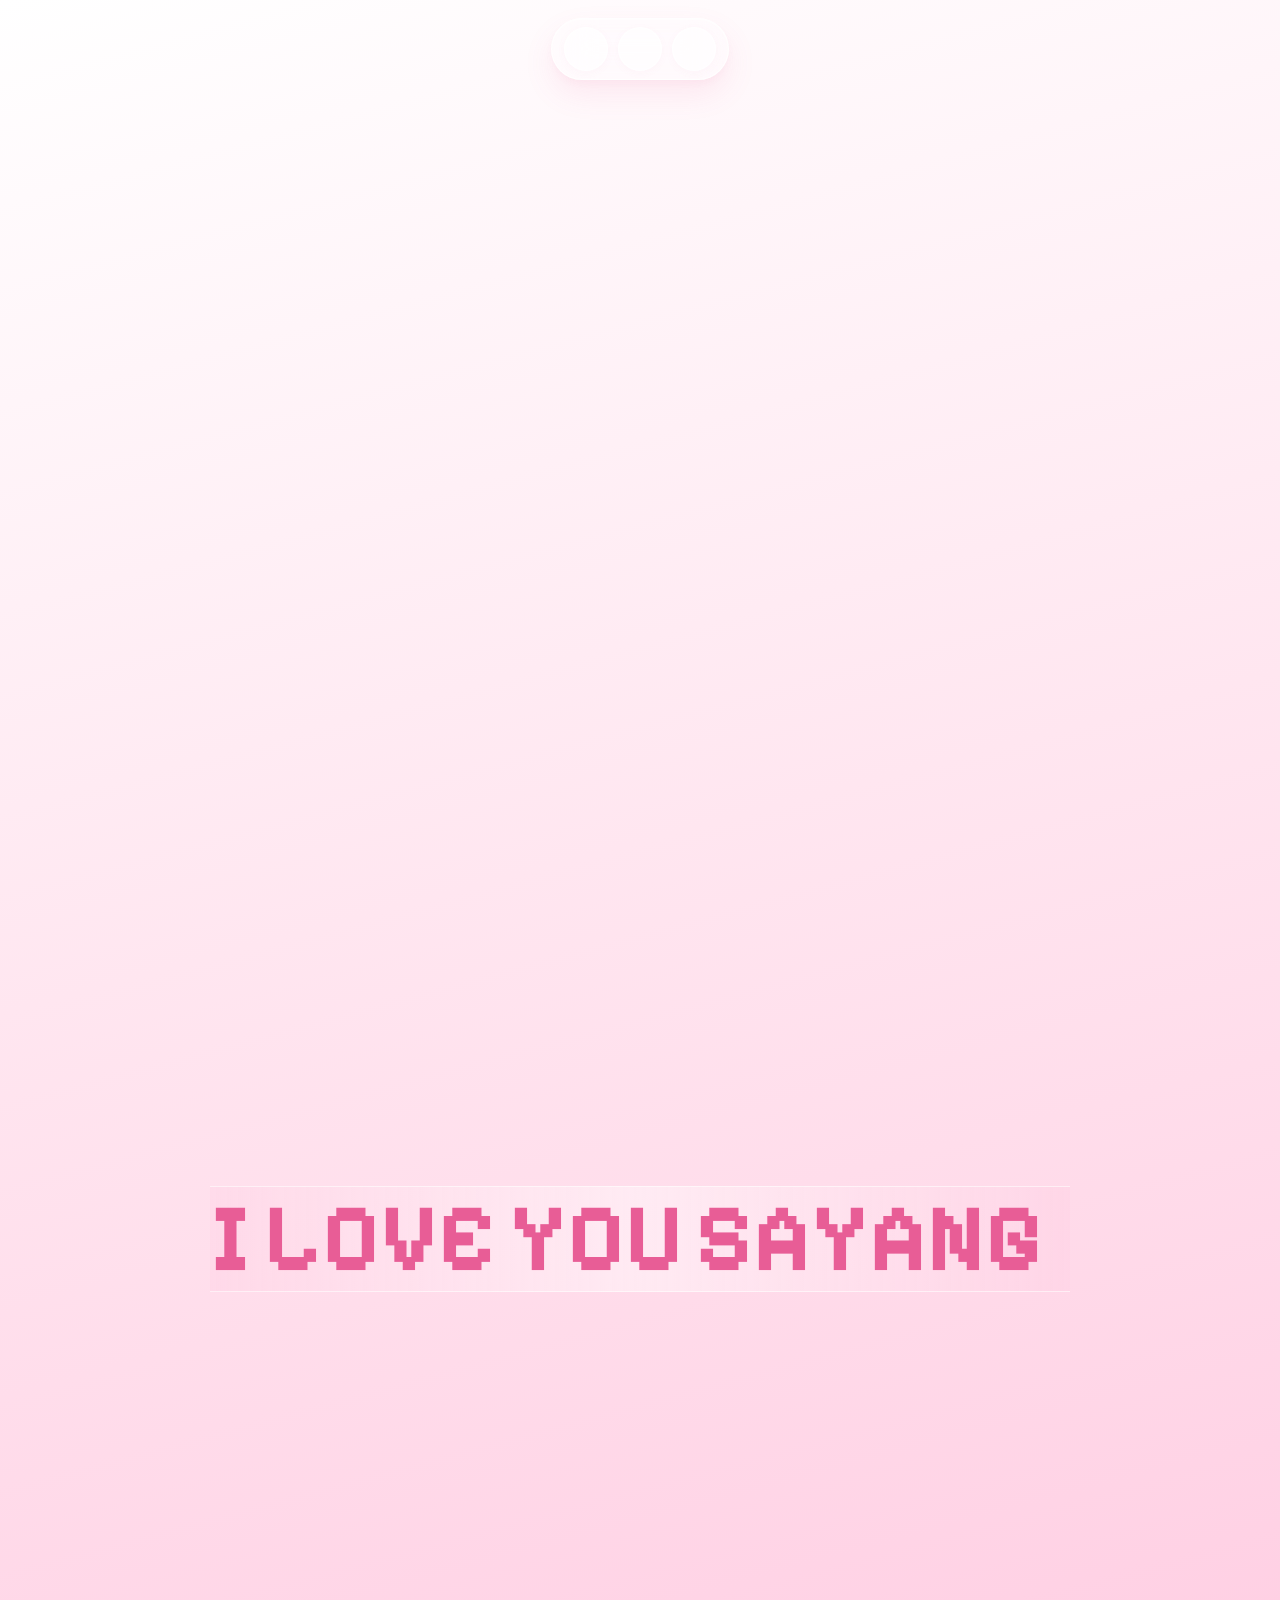
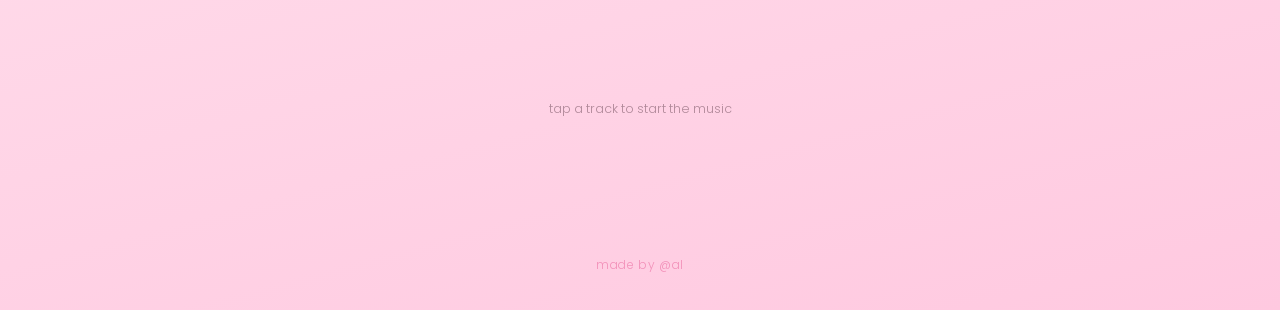
==== halamanakhir.html @ ae76da54 "Add files via upload" ====
<!DOCTYPE html>
<html lang="en">
<head>
<meta charset="UTF-8" />
<meta name="viewport" content="width=device-width, initial-scale=1.0, maximum-scale=1.0" />
<title>Marsya's birthday</title>

<!-- Google Fonts: Playfair Display (display), Poppins (utility/nav), Arial is system font for body -->
<link rel="preconnect" href="https://fonts.googleapis.com">
<link rel="preconnect" href="https://fonts.gstatic.com" crossorigin>
<link href="https://fonts.googleapis.com/css2?family=Playfair+Display:ital,wght@0,500;0,600;0,700;1,500&family=Poppins:wght@300;400;500;600&display=swap" rel="stylesheet">
<link href="https://fonts.googleapis.com/css2?family=Stack+Sans+Headline:wght@200..700&display=swap" rel="stylesheet">
<link href="https://fonts.googleapis.com/css2?family=Pixelify+Sans:wght@400..700&family=Stack+Sans+Headline:wght@200..700&display=swap" rel="stylesheet">

<!-- Lucide Icons -->
<script src="https://unpkg.com/lucide@latest/dist/umd/lucide.js"></script>

<!-- Lenis Smooth Scroll -->
<script src="https://unpkg.com/lenis@1.1.13/dist/lenis.min.js"></script>

<link rel="stylesheet" href="halamanakhir.css" />
</head>
<body>

  <!-- ============================================================
       STICKY GLASSMORPHISM NAVBAR
       ============================================================ -->
  <nav class="navbar" id="navbar">
    <button class="navbar__icon" id="navHome" aria-label="Back to previous page" data-magnetic>
      <i data-lucide="home"></i>
    </button>
    <button class="navbar__icon" id="navGallery" aria-label="Go to gallery" data-magnetic>
      <i data-lucide="image"></i>
    </button>
    <button class="navbar__icon" id="navMusic" aria-label="Go to music" data-magnetic>
      <i data-lucide="music-2"></i>
    </button>
  </nav>

  <main class="page">

    <!-- ============================================================
         HERO SECTION — Couple photo + wishes card
         ============================================================ -->
    <section class="hero" id="hero">

      <div class="hero__photo-wrap reveal">
        <div class="hero__photo-glow"></div>
        <img
          class="hero__photo"
          src="images/alysa.jpeg"
          onerror="this.onerror=null; this.src='images/alsya.jpeg';"
        />
      </div>

      <article class="wish-card reveal" id="wishCard">
        <div class="wish-card__inner">
          <h1 class="wish-card__title">Happy birthday Sayang</h1>
          <p class="wish-card__body">hari ini bukan hanya sekedar hari spesial tapi hari ini lahirnya seseorang yang sangat kucintai, alasan dibalik senyuman aku dan yang paling aku syukuri kehadirannya di dunia ini. hanya sebatas aku tahu kamu lahir di dunia ini, aku sudah sangat bersyukur dan bahagia, sayang. kamu melebihi dari kata "sempurna" yang selalu mengerti keadaan aku baik maupun buruk dan menerima aku apa adanya. terima kasih sudah hadir dikehidupan aku! kamu sudah berhasil menjadi pasangan sekaligus mama terbaik didunia ini bagi aku, seseorang yang selalu merawat aku dengan seluruh kasih sayang dan cinta. aku minta maaf sebesar - besarnya belum bisa menjadi terbaik sebagai pasangan dan membalas semua kebaikan kamu tapi aku berjanji akan selalu berusaha yang terbaik dengan ketulusan hati aku sebagai pasangan kamu dan aku mau bahagiain kamu. aku akan selalu menemani disisi kamu sampai aku bisa melihat kamu tercapai semua impiannya nanti, kita jalani ini semua bersama - sama ya? apapun yang kamu lakukan, aku selalu bangga dan bahagia seperti seorang ayah yang bahgia saat melihat anak perempuannya bisa bertumbuh dengan baik dan berjuang menghadapi kesulitan. aku selalu berdoa dengan Tuhan supaya kamu selalu di berikan kebahagiaan, murah senyum dan semua apa yang kamu inginkan tercapai. i love you infinity and beyond, always and forever sayang.</p>
        </div>
      </article>

    </section>

    <!-- ============================================================
         SCENERY OF MARSYA — Photo gallery
         ============================================================ -->
    <section class="gallery-section" id="gallery">
      <h2 class="section-title reveal">Scenery of Marsya</h2>

      <div class="gallery-grid" id="galleryGrid">
        <!-- 10 photo cards, generated identically; JS handles stagger reveal -->
        <button class="gallery-item reveal" data-index="0" data-full="images/gallery-01.jpeg">
          <img src="images/gallery-01.jpeg" alt="Marsya photo 1" onerror="this.onerror=null; this.src='images/placeholder-solo.svg';" loading="lazy" />
        </button>
        <button class="gallery-item reveal" data-index="1" data-full="images/gallery-02.jpeg">
          <img src="images/gallery-02.jpeg" alt="Marsya photo 2" onerror="this.onerror=null; this.src='images/placeholder-solo.svg';" loading="lazy" />
        </button>
        <button class="gallery-item reveal" data-index="2" data-full="images/gallery-03.jpeg">
          <img src="images/gallery-03.jpeg" alt="Marsya photo 3" onerror="this.onerror=null; this.src='images/placeholder-solo.svg';" loading="lazy" />
        </button>
        <button class="gallery-item reveal" data-index="3" data-full="images/gallery-04.jpeg">
          <img src="images/gallery-04.jpeg" alt="Marsya photo 4" onerror="this.onerror=null; this.src='images/placeholder-solo.svg';" loading="lazy" />
        </button>
        <button class="gallery-item reveal" data-index="4" data-full="images/gallery-05.jpeg">
          <img src="images/gallery-05.jpeg" alt="Marsya photo 5" onerror="this.onerror=null; this.src='images/placeholder-solo.svg';" loading="lazy" />
        </button>
        <button class="gallery-item reveal" data-index="5" data-full="images/gallery-06.jpeg">
          <img src="images/gallery-06.jpeg" alt="Marsya photo 6" onerror="this.onerror=null; this.src='images/placeholder-solo.svg';" loading="lazy" />
        </button>
        <button class="gallery-item reveal" data-index="6" data-full="images/gallery-07.jpeg">
          <img src="images/gallery-07.jpeg" alt="Marsya photo 7" onerror="this.onerror=null; this.src='images/placeholder-solo.svg';" loading="lazy" />
        </button>
        <button class="gallery-item reveal" data-index="7" data-full="images/gallery-08.jpeg">
          <img src="images/gallery-08.jpeg" alt="Marsya photo 8" onerror="this.onerror=null; this.src='images/placeholder-solo.svg';" loading="lazy" />
        </button>
        <button class="gallery-item reveal" data-index="8" data-full="images/gallery-09.jpeg">
          <img src="images/gallery-09.jpeg" alt="Marsya photo 9" onerror="this.onerror=null; this.src='images/placeholder-solo.svg';" loading="lazy" />
        </button>
        <button class="gallery-item reveal" data-index="9" data-full="images/gallery-10.jpeg">
          <img src="images/gallery-10.jpeg" alt="Marsya photo 10" onerror="this.onerror=null; this.src='images/placeholder-solo.svg';" loading="lazy" />
        </button>
      </div>
    </section>

    <!-- ============================================================
         MARQUEE — "I love you sayang"
         ============================================================ -->
    <div class="marquee" aria-hidden="true">
  <div class="marquee__track">
    <span><span>I</span><span class="space"></span><span>L</span><span>O</span><span>V</span><span>E</span><span class="space"></span><span>Y</span><span>O</span><span>U</span><span class="space"></span><span>S</span><span>A</span><span>Y</span><span>A</span><span>N</span><span>G</span></span>
    <span><span>I</span><span class="space"></span><span>L</span><span>O</span><span>V</span><span>E</span><span class="space"></span><span>Y</span><span>O</span><span>U</span><span class="space"></span><span>S</span><span>A</span><span>Y</span><span>A</span><span>N</span><span>G</span></span>
    <span><span>I</span><span class="space"></span><span>L</span><span>O</span><span>V</span><span>E</span><span class="space"></span><span>Y</span><span>O</span><span>U</span><span class="space"></span><span>S</span><span>A</span><span>Y</span><span>A</span><span>N</span><span>G</span></span>
    <span><span>I</span><span class="space"></span><span>L</span><span>O</span><span>V</span><span>E</span><span class="space"></span><span>Y</span><span>O</span><span>U</span><span class="space"></span><span>S</span><span>A</span><span>Y</span><span>A</span><span>N</span><span>G</span></span>
    <span><span>I</span><span class="space"></span><span>L</span><span>O</span><span>V</span><span>E</span><span class="space"></span><span>Y</span><span>O</span><span>U</span><span class="space"></span><span>S</span><span>A</span><span>Y</span><span>A</span><span>N</span><span>G</span></span>
  </div>
</div>
</div>
    <!-- ============================================================
         MARSYA'S FAVORITE SONG — Spotify-style player
         ============================================================ -->
    <section class="music-section" id="music">
  <h2 class="section-title reveal">Marsya's favorite song</h2>

  <div class="player-list reveal" id="playerList">

    <div class="track-card" data-track="1" data-src="audio/acrossthesea.mp3">
      <div class="track-card__art">
        <img src="images/acrossthesea.jpg" alt="Across the Sea album art" onerror="this.onerror=null; this.src='images/placeholder-album.svg';" />
      </div>
      <div class="track-card__info">
        <p class="track-card__title">Across the Sea</p>
        <p class="track-card__artist">Weezer</p>
      </div>
      <div class="track-card__visualizer" aria-hidden="true">
        <span></span><span></span><span></span><span></span>
      </div>
      <button class="track-card__toggle" aria-label="Play Across the Sea">
        <i data-lucide="play" class="icon-play"></i>
        <i data-lucide="pause" class="icon-pause"></i>
      </button>
      <audio class="track-card__audio" preload="none" src="audio/acrossthesea.mp3"></audio>
    </div>

    <div class="track-card" data-track="2" data-src="audio/dyeitred.mp3">
      <div class="track-card__art">
        <img src="images/dyeitred.jpg" alt="Dye It Red album art" onerror="this.onerror=null; this.src='images/placeholder-album.svg';" />
      </div>
      <div class="track-card__info">
        <p class="track-card__title">Dye It Red</p>
        <p class="track-card__artist">beabadoobee</p>
      </div>
      <div class="track-card__visualizer" aria-hidden="true">
        <span></span><span></span><span></span><span></span>
      </div>
      <button class="track-card__toggle" aria-label="Play Dye It Red">
        <i data-lucide="play" class="icon-play"></i>
        <i data-lucide="pause" class="icon-pause"></i>
      </button>
      <audio class="track-card__audio" preload="none" src="audio/dyeitred.mp3"></audio>
    </div>

    <div class="track-card" data-track="3" data-src="audio/engineno9.mp3">
      <div class="track-card__art">
        <img src="images/engineno9.jpg" alt="Engine No. 9 album art" onerror="this.onerror=null; this.src='images/placeholder-album.svg';" />
      </div>
      <div class="track-card__info">
        <p class="track-card__title">Engine No. 9</p>
        <p class="track-card__artist">Deftones</p>
      </div>
      <div class="track-card__visualizer" aria-hidden="true">
        <span></span><span></span><span></span><span></span>
      </div>
      <audio class="track-card__audio" preload="none" src="audio/engineno9.mp3"></audio>
      <button class="track-card__toggle" aria-label="Play Engine No. 9">
        <i data-lucide="play" class="icon-play"></i>
        <i data-lucide="pause" class="icon-pause"></i>
      </button>
    </div>

  </div>
      <p class="player-hint" id="playerHint">tap a track to start the music</p>
    </section>

  </main>

  <!-- ============================================================
       LIGHTBOX OVERLAY (gallery)
       ============================================================ -->
  <div class="lightbox" id="lightbox" aria-hidden="true">
    <button class="lightbox__close" id="lightboxClose" aria-label="Close">
      <i data-lucide="x"></i>
    </button>
    <img class="lightbox__image" id="lightboxImage" src="" alt="" />
  </div>

  <!-- ============================================================
       HIDDEN AMBIENT BACKSOUND
       (mulai berputar otomatis begitu ada interaksi pertama di halaman;
        otomatis pause kalau salah satu track playlist diputar)
       ============================================================ -->
  <audio id="ambientAudio" preload="none" loop src="audio/lovesong.mp3"></audio>

  <!-- Footer -->
  <footer class="site-footer">
    <span>made by @al</span>
  </footer>

  <script src="js/navbar.js"></script>
  <script src="js/gallery.js"></script>
  <script src="js/music.js"></script>
  <script src="js/main.js"></script>
</body>
</html>
---- halamanakhir.css ----
/* =========================================================
   PAGE 3 — "Happy Sweet Seventeen Sayang"
   Design tokens: white -> wispy pastel pink, warm gold glow accents
   Display: Playfair Display | Utility/Nav: Poppins | Body: Arial
   ========================================================= */

:root {
  --bg-top: #ffffff;
  --bg-mid: #ffe6f0;
  --bg-bottom: #ffc9e0;

  --glass-fill: rgba(255, 255, 255, 0.38);
  --glass-fill-soft: rgba(255, 255, 255, 0.55);
  --glass-border: rgba(255, 255, 255, 0.7);

  --pink-accent: #ff8fb7;
  --pink-deep: #e85d96;
  --text-main: #5a3c4a;
  --text-soft: #9b7585;

  --gold-glow: #ffd166;
  --gold-glow-soft: rgba(255, 209, 102, 0.55);

  --radius-lg: 28px;
  --radius-md: 18px;
  --radius-sm: 12px;

  --font-display: "Playfair Display", "Georgia", serif;
  --font-utility: "Poppins", Arial, sans-serif;
  --font-body: Arial, Helvetica, sans-serif;
}

* {
  box-sizing: border-box;
}

html {
  scroll-behavior: smooth;
}

body {
  margin: 0;
  min-height: 100vh;
  font-family: var(--font-body);
  font-weight: 400;
  color: var(--text-main);
  background: linear-gradient(165deg, var(--bg-top) 0%, var(--bg-mid) 45%, var(--bg-bottom) 100%);
  overflow-x: hidden;
  position: relative;
}

img {
  max-width: 100%;
  display: block;
}

button {
  font-family: inherit;
}

/* ============================================================
   REVISI NAVBAR CONTAINER (DENGAN EFEK AUTO-HIDE)
   ============================================================ */
.navbar {
  position: fixed;
  top: 18px;
  left: 50%;
  transform: translateX(-50%);
  z-index: 50;
  display: flex;
  align-items: center;
  gap: 10px;               /* Jarak antar bulatan diperlebar sedikit agar estetik */
  padding: 8px 12px;
  border-radius: 999px;
  background: rgba(255, 255, 255, 0.25); /* Dibuat lebih tipis karena icon sudah punya bulatan */
  border: 1px solid var(--glass-border);
  backdrop-filter: blur(20px) saturate(160%);
  -webkit-backdrop-filter: blur(20px) saturate(160%);
  box-shadow:
    0 4px 6px rgba(232, 93, 150, 0.04),
    0 14px 30px rgba(232, 93, 150, 0.1),
    inset 0 1px 0 rgba(255, 255, 255, 0.5);

  /* Transisi halus saat navbar bersembunyi / muncul */
  transition: transform 0.4s cubic-bezier(0.16, 1, 0.3, 1), top 0.4s ease, opacity 0.3s ease;
}

/* Class pembantu untuk menyembunyikan navbar saat scroll ke bawah */
.navbar--hidden {
  transform: translate(-50%, -130%); /* Meluncur naik keluar dari layar */
  opacity: 0;
  pointer-events: none; /* Mencegah tombol tidak sengaja terklik saat sembunyi */
}

/* ============================================================
   REVISI ICON DENGAN BULATAN MANDIRI (GLASS BUBBLE EFFECT)
   ============================================================ */
.navbar__icon {
  position: relative;
  width: 44px;             /* Ukuran bulatan proporsional */
  height: 44px;
  border-radius: 50%;
  border: 1px solid rgba(255, 255, 255, 0.65); /* Bingkai halus penjelas bulatan */
  background: rgba(255, 255, 255, 0.6);       /* Efek isi bulatan putih anggun */
  color: var(--text-main);
  display: flex;
  align-items: center;
  justify-content: center;
  cursor: pointer;
  box-shadow: 0 2px 8px rgba(232, 93, 150, 0.04);
  /* Tambahkan background pada transition */
  transition: transform 0.15s ease, color 0.25s ease, background 0.25s ease, box-shadow 0.25s ease;
}

.navbar__icon i {
  width: 20px;
  height: 20px;
  pointer-events: none;
}

/* Efek menyala saat bulatan disentuh/di-hover */
.navbar__icon:hover,
.navbar__icon:focus-visible {
  color: var(--pink-deep);
  background: rgba(255, 255, 255, 0.95); /* Bulatan berubah solid terang */
  box-shadow:
    0 0 0 1px rgba(255, 143, 183, 0.4),
    0 4px 14px rgba(255, 143, 183, 0.3);
}

.navbar__icon:active {
  transform: scale(0.88); /* Sensasi membal saat diklik */
}
/* =========================================================
   PAGE / SECTION SHARED LAYOUT
   ========================================================= */

.page {
  position: relative;
  z-index: 2;
  max-width: 900px;
  margin: 0 auto;
  padding: 0 20px;
}

.section-title {
  font-family: var(--font-display);
  font-weight: 600;
  font-size: clamp(1.8rem, 5vw, 2.6rem);
  text-align: center;
  color: var(--text-main);
  margin: 0 0 36px;
  letter-spacing: 0.3px;
}

/* Scroll reveal base state — animated via JS adding .is-visible */
.reveal {
  opacity: 0;
  transform: translateY(36px);
  transition: opacity 0.8s cubic-bezier(0.22, 1, 0.36, 1), transform 0.8s cubic-bezier(0.22, 1, 0.36, 1);
}

.reveal.is-visible {
  opacity: 1;
  transform: translateY(0);
}

/* =========================================================
   HERO — couple photo + wish card
   ========================================================= */

.hero {
  padding-top: 120px;
  padding-bottom: 80px;
  display: flex;
  flex-direction: column;
  align-items: center;
  gap: 40px;
}

/* Bingkai foto dibuat fleksibel lebar & tinggi otomatis */
.hero__photo-wrap {
  position: relative;
  width: 85%;            /* Lebar fleksibel di HP */
  max-width: 265px;      /* Batas lebar maksimal agar tidak terlalu besar */
  height: auto;          /* Tinggi otomatis mengikuti proporsi asli foto */
  border-radius: 14px;   /* Sudut kotak dibuat melengkung halus (bukan bulat) */
}

/* Efek kilau di belakang foto disesuaikan menjadi kotak */
.hero__photo-glow {
  position: absolute;
  inset: -8px;
  border-radius: 16px;
  /* 💡 UBAH BARIS INI: Buang var(--gold-glow) agar hanya gradasi pink */
  background: linear-gradient(45deg, var(--pink-accent), var(--pink-deep)); 
  filter: blur(15px);
  opacity: 0.65;
  animation: hero-glow-pulse 3s ease-in-out infinite; 
}

@keyframes hero-glow-pulse {
  0%, 100% { 
    opacity: 0.5;
    transform: scale(0.98);
  }
  50% { 
    opacity: 0.8;
    transform: scale(1.02);
  }
}

/* Foto asli menyesuaikan 100% bentuk aslinya tanpa kepotong */
.hero__photo {
  position: relative;
  width: 100%;
  height: auto;          /* Menjaga rasio asli foto Alysa agar tidak gepeng/terpotong */
  display: block;
  border-radius: 14px;   /* Menyamakan kelengkungan sudut dengan wrapper */
  object-fit: contain;   /* Memastikan seluruh isi foto terlihat utuh */;
  box-shadow: 0 10px 30px rgba(232, 93, 150, 0.2);
}
/* ---------- Wish card ---------- */

.wish-card {
  width: 100%;
  max-width: 560px;
  perspective: 1200px;
}

.wish-card__inner {
  position: relative;
  padding: 32px 28px;
  border-radius: var(--radius-lg);
  /* Diubah menjadi sedikit lebih tebal agar efek kaca tetap kuat */
  background: linear-gradient(160deg, rgba(255, 255, 255, 0.75), rgba(255, 200, 222, 0.5));
  border: 1px solid var(--glass-border);
  /* Diturunkan ke 6px agar HP tidak megap-megap saat scrolling */
  backdrop-filter: blur(6px) saturate(140%);
  -webkit-backdrop-filter: blur(6px) saturate(140%);
  box-shadow:
    0 20px 50px rgba(232, 93, 150, 0.22),
    0 0 0 1px rgba(255, 255, 255, 0.4) inset;
  transition: transform 0.25s ease-out, box-shadow 0.3s ease;
  transform: translateZ(0); /* Ditambah akselerasi hardware */
}


.wish-card__inner::before {
  content: "";
  position: absolute;
  inset: 0;
  border-radius: var(--radius-lg);
  background: linear-gradient(120deg, rgba(255, 255, 255, 0.5), transparent 40%);
  pointer-events: none;
}

.wish-card__title {
  font-family: "Stack Sans Headline", sans-serif;
  font-weight: 700;
  font-style: normal;
  font-size: clamp(1.5rem, 4.4vw, 2.1rem);
  text-align: center;
  margin: 0 0 18px;
  color: var(--pink-deep);
  text-shadow: 0 0 18px rgba(255, 143, 183, 0.4);
}

.wish-card__body {
  font-family: var(--font-body);
  font-weight: 400;
  font-size: 0.95rem;
  line-height: 1.75;
  color: var(--text-main);
  text-align: justify;
  margin: 0;
}

@media (max-width: 480px) {
  .wish-card {
    width: 90% !important;
    margin: 0 auto !important;
  }
  .wish-card__inner {
    padding: 22px 18px !important; 
  }
   wish-card__title{
    margin-bottom: 12px !important; 
  }
  wish-card__body{
    font-size: 0.88rem !important;
    line-height: 1.6 !important;
    text-align: center !important;
  }
   }
  

/* =========================================================
   GALLERY — "Scenery of Marsya"
   ========================================================= */

 .gallery-section h2, .gallery-title {
  font-family: "Stack Sans Headline", sans-serif;
  font-size: 2.2rem; 
  font-weight: 600; 
  color: #4a374a; 
  text-align: left; 
  letter-spacing: 0.02em;
  text-transform: capitalize; /
}

.gallery-section {
  padding: 70px 0 50px;
}

/* 💡 PERUBAHAN UTAMA: Menggunakan column-count agar foto otomatis rapat ke atas */
.gallery-grid {
  display: block; /* Matikan grid lama */
  column-count: 2; /* Di HP otomatis membagi menjadi 2 kolom vertikal */
  column-gap: 14px; /* Jarak horizontal antar kolom */
  width: 100%;
}

@media (min-width: 640px) {
  .gallery-grid {
    column-count: 3; /* Di tablet jadi 3 kolom menjuntai */
  }
}

@media (min-width: 900px) {
  .gallery-grid {
    column-count: 4; /* Di laptop/desktop jadi 4 kolom menjuntai */
  }
}

.gallery-item {
  position: relative;
  border: none;
  padding: 0;
  border-radius: var(--radius-md);
  overflow: visible;
  cursor: pointer;
  background: transparent;
  
  /* 💡 WAJIB TAMBAHKAN KEDUA BARIS INI: */
  display: inline-block; /* Mencegah foto terputus di tengah kolom */
  width: 100%;
  margin-bottom: 14px; /* Sebagai pengganti gap vertikal agar antar foto ada jarak */
}

/* 💡 Efek kilau hanya bekerja real-time saat user berinteraksi dengan fotonya */
.gallery-item:hover::before,
.gallery-item:focus-visible::before {
  opacity: 0.75; 
}
.gallery-item img {
  display: block; /* Menghilangkan space kosong sekecil piksel di bawah gambar */
  position: relative;
  width: 100%;
  height: auto; /* Tinggi otomatis agar bentuk asli foto terjaga */
  border-radius: var(--radius-md);
  box-shadow: 0 8px 20px rgba(232, 93, 150, 0.18);
  transition: transform 0.4s cubic-bezier(0.22, 1, 0.36, 1);
  z-index: 1;
}

.gallery-item:hover img {
  transform: scale(1.04);
}
/* =========================================================
   LIGHTBOX OVERLAY
   ========================================================= */

.lightbox {
  position: fixed;
  inset: 0;
  z-index: 100;
  display: flex;
  align-items: center;
  justify-content: center;
  background: rgba(90, 60, 74, 0.55);
  backdrop-filter: blur(0px);
  -webkit-backdrop-filter: blur(0px);
  opacity: 0;
  pointer-events: none;
  transition: opacity 0.4s ease, backdrop-filter 0.4s ease;
}

.lightbox.is-active {
  opacity: 1;
  pointer-events: auto;
  backdrop-filter: blur(18px);
  -webkit-backdrop-filter: blur(18px);
}

.lightbox__image {
  max-width: min(86vw, 560px);
  max-height: 80vh;
  border-radius: var(--radius-md);
  box-shadow: 0 30px 60px rgba(0, 0, 0, 0.35);
  transform: scale(0.92);
  transition: transform 0.4s cubic-bezier(0.22, 1, 0.36, 1);
}

.lightbox.is-active .lightbox__image {
  transform: scale(1);
}

.lightbox__close {
  position: absolute;
  top: 24px;
  right: 24px;
  width: 42px;
  height: 42px;
  border-radius: 50%;
  border: none;
  background: rgba(255, 255, 255, 0.85);
  color: var(--text-main);
  display: flex;
  align-items: center;
  justify-content: center;
  cursor: pointer;
  box-shadow: 0 6px 18px rgba(0, 0, 0, 0.2);
  transition: transform 0.2s ease, background 0.2s ease;
}

.lightbox__close i {
  width: 20px;
  height: 20px;
}

.lightbox__close:hover {
  background: #ffffff;
  transform: scale(1.08);
}

/* =========================================================
   MARQUEE — "I love you sayang"
   ========================================================= */

.marquee {
  position: relative;
  width: 100%;             /* 💡 Mengikuti lebar container secara aman */
  overflow: hidden;
  padding: 4px 0 !important; 
  background: linear-gradient(90deg, rgba(255, 201, 224, 0.25), rgba(255, 255, 255, 0.4), rgba(255, 201, 224, 0.25));
  border-top: 1px solid rgba(255, 255, 255, 0.6);
  border-bottom: 1px solid rgba(255, 255, 255, 0.6);
}

/* 💡 Trik khusus agar di HP teksnya tetap full-screen tanpa merusak layout */
@media (max-width: 480px) {
  .marquee {
    width: auto !important;
    margin-left: -20px !important;  /* Menetralkan padding 20px dari .page */
    margin-right: -20px !important; /* Menetralkan padding 20px dari .page */
  }
}

.marquee__track {
  display: flex;
  width: max-content;
  gap: 60px;
  animation: marquee-scroll 16s linear infinite;
  will-change: transform;   
  transform: translateZ(0); 
}

.marquee__track span {
  font-family:  "Pixelify Sans", sans-serif;
  font-weight: 900;
  font-style: normal;
  
  /* 💡 TRIK 2: BESARKAN FONT-SIZE (Batas bawah jadi 3.5rem, batas atas jadi 6rem) */
  font-size: clamp(3.5rem, 13vw, 6rem) !important; 
  
  /* 💡 TRIK 3: BUANG RUANG KOSONG BAWAAN FONT (Wajib set ke 1) */
  line-height: 1 !important; 
  
  white-space: nowrap;
  color: var(--pink-deep);
}
/* Tiap huruf jalan di sini */
.marquee__track span span {
  display: inline-block;
  
  /* 💡 CARA LAMBATIN: Naikkan durasi ke 3 detik (3s) agar kedipnya adem dan slow */
  animation: marquee-glow-pulse 3s ease-in-out infinite;
}

/* Huruf Urutan Genap */
.marquee__track span span:nth-child(even) {
  /* 💡 WAJIB SETENGAHNYA: Karena durasi di atas 3s, delay wajib diatur ke 1.5s biar gantiannya pas */
  animation-delay: 1.5s; 
}

.marquee__track span span.space {
  width: 0.8rem;             /* Jarak spasi kata (bisa kamu besarkan/kecilkan) */
  animation: none !important; /* Spasi kosong tidak perlu ikut kelap-kelip */
  opacity: 1 !important;
}

@keyframes marquee-scroll {
  from { transform: translateX(0); }
  to { transform: translateX(-50%); }
}

/* Gerakan kedip yang sudah dibuat jauh lebih smooth dan santai */
@keyframes marquee-glow-pulse {
  0%, 100% {
    opacity: 0.25; 
    text-shadow: 0 0 4px rgba(255, 143, 183, 0.1);
    transform: scale(0.97);
  }
  50% {
    opacity: 1; 
    text-shadow:
      0 0 16px rgba(255, 143, 183, 0.95),
      0 0 32px rgba(255, 209, 102, 0.7);
    transform: scale(1.03);
  }
}
/* =========================================================
   MUSIC SECTION — "Marsya's favorite song"
   ========================================================= */

.music-section h2, .music-title {
  font-family: "Stack Sans Headline", sans-serif;
  font-size: 2.2rem; 
  font-weight: 600; 
  color: #4a374a; 
  text-align: left; 
  letter-spacing: 0.02em;
  text-transform: capitalize; /
}

.music-section {
  padding: 70px 0 110px;
}

.player-list {
  display: flex;
  flex-direction: column;
  gap: 14px;
  max-width: 560px;
  margin: 0 auto;
}

.track-card {
  position: relative;
  display: flex;
  align-items: center;
  gap: 14px;
  padding: 12px 16px;
  border-radius: var(--radius-md);
  background: rgba(255, 255, 255, 0.65); 
  border: 1px solid var(--glass-border);
  box-shadow: 0 8px 20px rgba(232, 93, 150, 0.12);
  transition: box-shadow 0.4s ease, border-color 0.4s ease, transform 0.2s ease;
}

.track-card.is-playing {
  border-color: rgba(255, 143, 183, 0.6);
  box-shadow:
    0 0 0 1px rgba(255, 143, 183, 0.45),
    0 0 24px 4px rgba(255, 143, 183, 0.4),
    0 10px 26px rgba(232, 93, 150, 0.25);
}

.track-card__art {
  width: 52px;
  height: 52px;
  border-radius: var(--radius-sm);
  overflow: hidden;
  flex-shrink: 0;
  background: linear-gradient(135deg, #ffd1e6, #ffb8d9);
}

.track-card__art img {
  width: 100%;
  height: 100%;
  object-fit: cover;
}

.track-card__info {
  flex: 1;
  min-width: 0;
}

.track-card__title {
  margin: 0;
  font-family: var(--font-utility);
  font-weight: 500;
  font-size: 0.92rem;
  color: var(--text-main);
  white-space: nowrap;
  overflow: hidden;
  text-overflow: ellipsis;
}

.track-card__artist {
  margin: 2px 0 0;
  font-family: var(--font-utility);
  font-weight: 300;
  font-size: 0.78rem;
  color: var(--text-soft);
  white-space: nowrap;
  overflow: hidden;
  text-overflow: ellipsis;
}

/* Mini equalizer visualizer */
.track-card__visualizer {
  display: flex;
  align-items: flex-end;
  gap: 3px;
  height: 18px;
  opacity: 0;
  transition: opacity 0.3s ease;
}

.track-card.is-playing .track-card__visualizer {
  opacity: 1;
}

.track-card__visualizer span {
  width: 3px;
  background: var(--pink-deep);
  border-radius: 2px;
  height: 17px;             /* 💡 Set langsung ke tinggi maksimalnya */
  transform: scaleY(0.24);   /* 💡 Perkecil ukuran dasar memakai skala (~4px) */
  transform-origin: bottom;  /* 💡 Biar membalnya kokoh dari bawah ke atas */
  animation: none;
}

.track-card.is-playing .track-card__visualizer span {
  animation: eq-bounce 0.75s ease-in-out infinite;
}

@keyframes eq-bounce {
  0%, 100% { transform: scaleY(0.24); }
  50% { transform: scaleY(1); } /* 💡 Naik turun menggunakan skala, 100% mulus gratis beban CPU */
}

.track-card__toggle {
  width: 38px;
  height: 38px;
  border-radius: 50%;
  border: none;
  flex-shrink: 0;
  background: var(--pink-deep);
  color: #fff;
  display: flex;
  align-items: center;
  justify-content: center;
  cursor: pointer;
  transition: transform 0.2s cubic-bezier(0.34, 1.56, 0.64, 1), background 0.25s ease;
}

.track-card__toggle i {
  width: 16px;
  height: 16px;
}

.track-card__toggle:hover {
  transform: scale(1.08);
}

.track-card__toggle:active {
  transform: scale(0.9);
}

.track-card.is-playing .track-card__toggle {
  background: var(--pink-accent);
}

.player-hint {
  text-align: center;
  margin: 22px 0 0;
  font-family: var(--font-utility);
  font-weight: 300;
  font-size: 0.78rem;
  color: var(--text-soft);
  opacity: 0.8;
}

/* =========================================================
   LOGIKA TOGGLE IKON PLAY/PAUSE (SPOTIFY STYLE)
   ========================================================= */

/* 1. Kondisi Awal: Sembunyikan ikon pause saat lagu mati */
.track-card__toggle .icon-pause {
  display: none !important;
}
.track-card__toggle .icon-play {
  display: block !important;
}

/* 2. Kondisi Memutar: Saat track-card memiliki class .is-playing */
.track-card.is-playing .track-card__toggle .icon-play {
  display: none !important; /* Sembunyikan ikon play */
}
.track-card.is-playing .track-card__toggle .icon-pause {
  display: block !important; /* Munculkan ikon pause */
}

/* =========================================================
   FOOTER
   ========================================================= */

.site-footer {
  position: relative;
  z-index: 2;
  display: flex;
  justify-content: center;
  align-items: center;
  padding: 28px 0 36px;
}

.site-footer span {
  font-family: var(--font-utility);
  font-weight: 300;
  font-size: 0.75rem;
  letter-spacing: 0.6px;
  color: var(--pink-deep);
  opacity: 0.55;
}

/* =========================================================
   RESPONSIVE
   ========================================================= */

@media (max-width: 480px) {
  .hero {
    padding-top: 96px;
  }

  .wish-card__inner {
    padding: 26px 20px;
  }

  .wish-card__body {
    font-size: 0.9rem;
    text-align: justify !important;
  }

  .track-card__info {
    max-width: 130px;
  }
}

@media (max-width: 480px) {}
  
  h2, 
  .gallery-section h2, 
  .music-section h2,
  .section-custom {
    font-size: 1.6rem !important; /* Sreg-kan ukurannya di sini (bisa ganti ke 1.5rem kalau mau lebih kecil) */
    margin-bottom: 20px !important;
  }

/* =========================================================
   REDUCED MOTION
   ========================================================= */
@media (prefers-reduced-motion: reduce) {
  html {
    scroll-behavior: auto;
  }
  .petal,
  .hero__photo-glow,
  .marquee__track,
  .marquee__track span,
  .track-card__visualizer span {
    animation: none !important;
  }
  .reveal {
    transition: none;
  }
}

/* =========================================================
   PENGATURAN AMAN: SEMBUNYIKAN SCROLLBAR TOTAL & KUNCI LAYAR
   ========================================================= */

/* Hilangkan scrollbar untuk Chrome, Safari, Opera, dan Edge */
html::-webkit-scrollbar {
  width: 0 !important;
  height: 0 !important;
  background: transparent !important;
}

/* Hilangkan scrollbar untuk Firefox */
html {
  scrollbar-width: none !important;
}

/* KUNCI MATI: Melarang keras halaman geser kanan-kiri (Anti Rata Kiri) */
html, body {
  overflow-x: hidden !important;
  -ms-overflow-style: none !important; /* Hilangkan scrollbar IE/Edge lama */
}
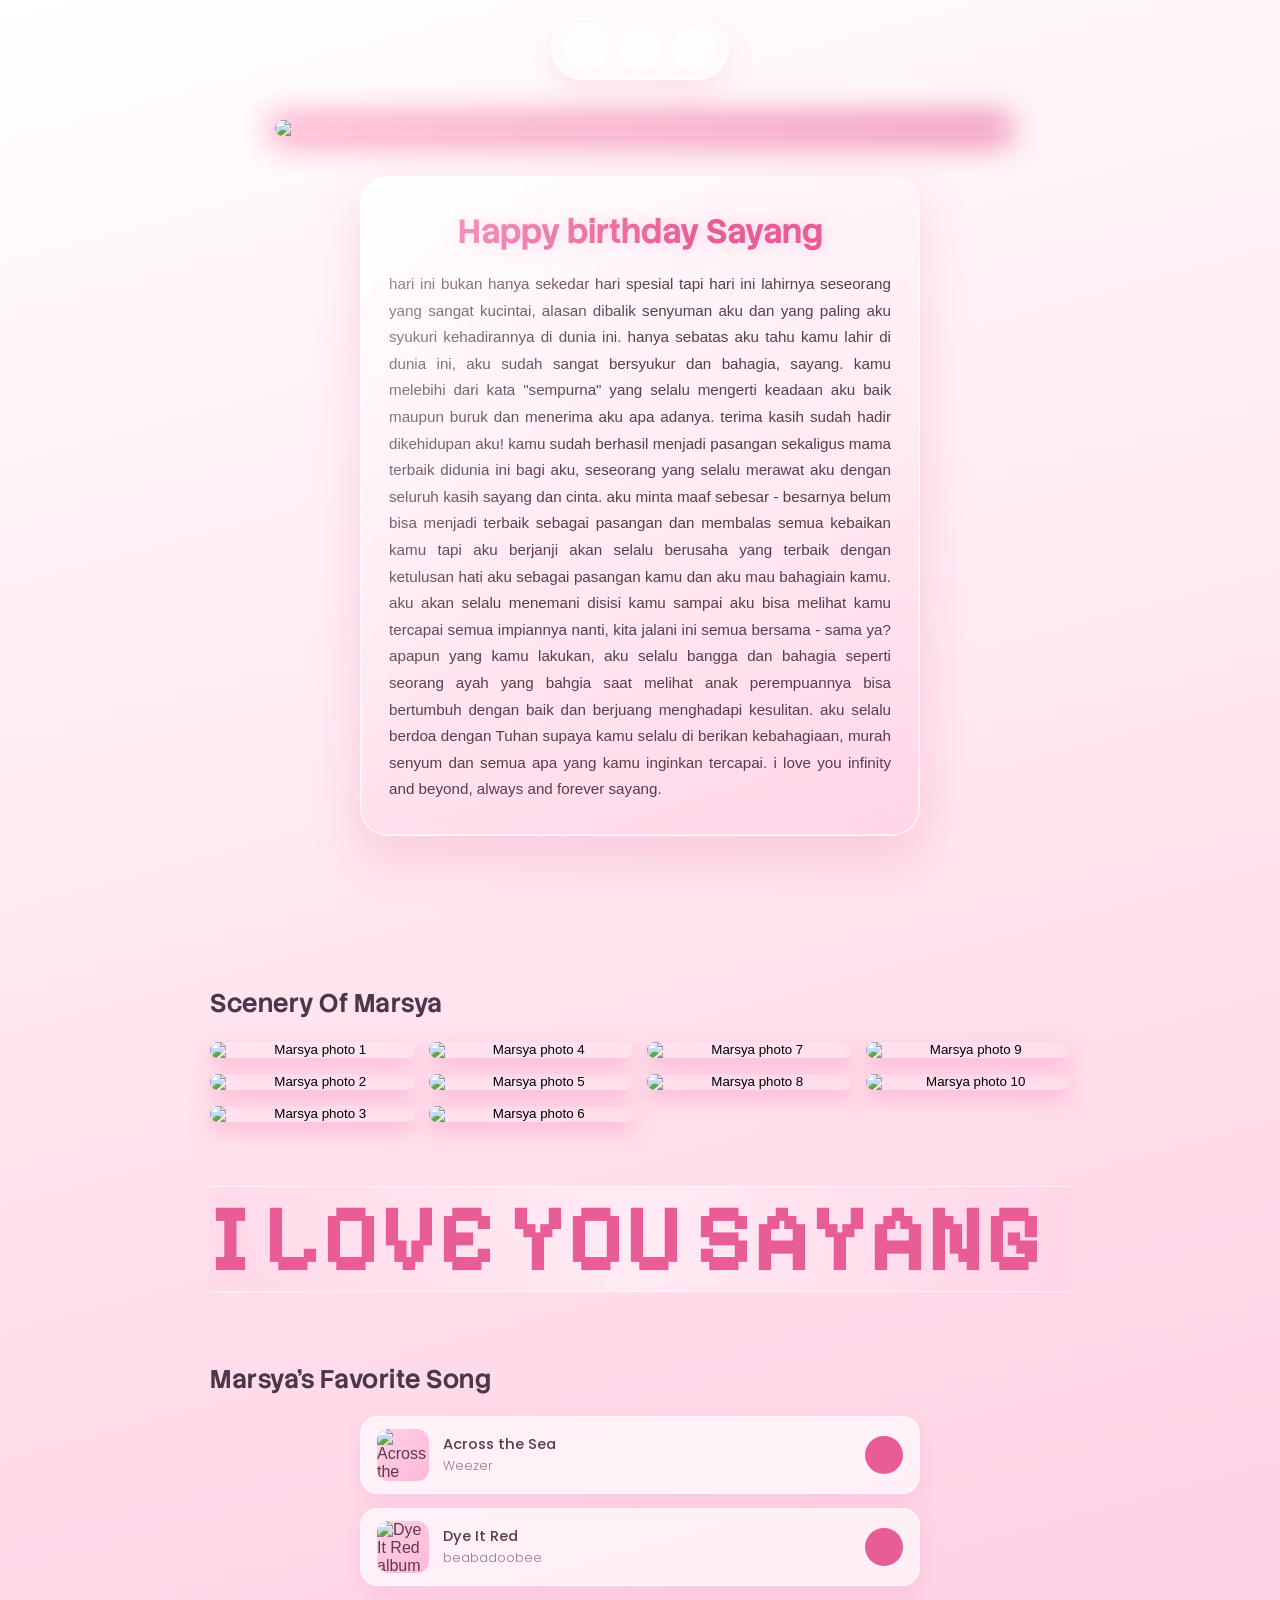
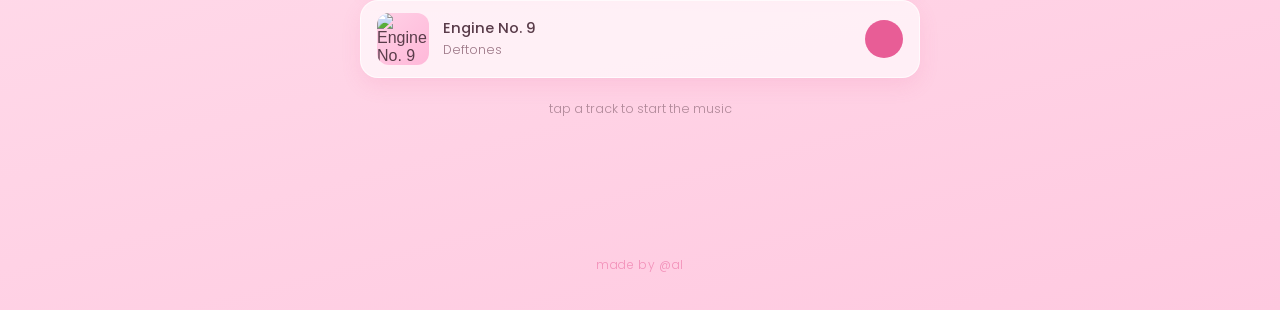
==== commit cfc05289: "Fix HTML encoding issues in halamanakhir.html" ====
--- a/halamanakhir.html
+++ b/halamanakhir.html
@@ -5,14 +5,12 @@
 <meta name="viewport" content="width=device-width, initial-scale=1.0, maximum-scale=1.0" />
 <title>Marsya's birthday</title>
 
-<!-- Google Fonts: Playfair Display (display), Poppins (utility/nav), Arial is system font for body -->
 <link rel="preconnect" href="https://fonts.googleapis.com">
 <link rel="preconnect" href="https://fonts.gstatic.com" crossorigin>
 <link href="https://fonts.googleapis.com/css2?family=Playfair+Display:ital,wght@0,500;0,600;0,700;1,500&family=Poppins:wght@300;400;500;600&display=swap" rel="stylesheet">
 <link href="https://fonts.googleapis.com/css2?family=Stack+Sans+Headline:wght@200..700&display=swap" rel="stylesheet">
 <link href="https://fonts.googleapis.com/css2?family=Pixelify+Sans:wght@400..700&family=Stack+Sans+Headline:wght@200..700&display=swap" rel="stylesheet">
 
-<!-- Lucide Icons -->
 <script src="https://unpkg.com/lucide@latest/dist/umd/lucide.js"></script>
 
 <!-- Lenis Smooth Scroll -->
@@ -21,10 +19,6 @@
 <link rel="stylesheet" href="halamanakhir.css" />
 </head>
 <body>
-
-  <!-- ============================================================
-       STICKY GLASSMORPHISM NAVBAR
-       ============================================================ -->
   <nav class="navbar" id="navbar">
     <button class="navbar__icon" id="navHome" aria-label="Back to previous page" data-magnetic>
       <i data-lucide="home"></i>
@@ -39,9 +33,6 @@
 
   <main class="page">
 
-    <!-- ============================================================
-         HERO SECTION — Couple photo + wishes card
-         ============================================================ -->
     <section class="hero" id="hero">
 
       <div class="hero__photo-wrap reveal">
@@ -62,14 +53,11 @@
 
     </section>
 
-    <!-- ============================================================
-         SCENERY OF MARSYA — Photo gallery
-         ============================================================ -->
     <section class="gallery-section" id="gallery">
       <h2 class="section-title reveal">Scenery of Marsya</h2>
 
       <div class="gallery-grid" id="galleryGrid">
-        <!-- 10 photo cards, generated identically; JS handles stagger reveal -->
+
         <button class="gallery-item reveal" data-index="0" data-full="images/gallery-01.jpeg">
           <img src="images/gallery-01.jpeg" alt="Marsya photo 1" onerror="this.onerror=null; this.src='images/placeholder-solo.svg';" loading="lazy" />
         </button>
@@ -103,9 +91,6 @@
       </div>
     </section>
 
-    <!-- ============================================================
-         MARQUEE — "I love you sayang"
-         ============================================================ -->
     <div class="marquee" aria-hidden="true">
   <div class="marquee__track">
     <span><span>I</span><span class="space"></span><span>L</span><span>O</span><span>V</span><span>E</span><span class="space"></span><span>Y</span><span>O</span><span>U</span><span class="space"></span><span>S</span><span>A</span><span>Y</span><span>A</span><span>N</span><span>G</span></span>
@@ -116,9 +101,7 @@
   </div>
 </div>
 </div>
-    <!-- ============================================================
-         MARSYA'S FAVORITE SONG — Spotify-style player
-         ============================================================ -->
+
     <section class="music-section" id="music">
   <h2 class="section-title reveal">Marsya's favorite song</h2>
 
@@ -184,9 +167,6 @@
 
   </main>
 
-  <!-- ============================================================
-       LIGHTBOX OVERLAY (gallery)
-       ============================================================ -->
   <div class="lightbox" id="lightbox" aria-hidden="true">
     <button class="lightbox__close" id="lightboxClose" aria-label="Close">
       <i data-lucide="x"></i>
@@ -194,21 +174,15 @@
     <img class="lightbox__image" id="lightboxImage" src="" alt="" />
   </div>
 
-  <!-- ============================================================
-       HIDDEN AMBIENT BACKSOUND
-       (mulai berputar otomatis begitu ada interaksi pertama di halaman;
-        otomatis pause kalau salah satu track playlist diputar)
-       ============================================================ -->
   <audio id="ambientAudio" preload="none" loop src="audio/lovesong.mp3"></audio>
 
-  <!-- Footer -->
   <footer class="site-footer">
     <span>made by @al</span>
   </footer>
 
-  <script src="js/navbar.js"></script>
-  <script src="js/gallery.js"></script>
-  <script src="js/music.js"></script>
-  <script src="js/main.js"></script>
+  <script src="navbar.js"></script>
+  <script src="gallery.js"></script>
+  <script src="music.js"></script>
+  <script src="main.js"></script>
 </body>
-</html>+</html>
--- a/halamanakhir.css
+++ b/halamanakhir.css
@@ -1,9 +1,3 @@
-/* =========================================================
-   PAGE 3 — "Happy Sweet Seventeen Sayang"
-   Design tokens: white -> wispy pastel pink, warm gold glow accents
-   Display: Playfair Display | Utility/Nav: Poppins | Body: Arial
-   ========================================================= */
-
 :root {
   --bg-top: #ffffff;
   --bg-mid: #ffe6f0;
@@ -58,9 +52,6 @@
   font-family: inherit;
 }
 
-/* ============================================================
-   REVISI NAVBAR CONTAINER (DENGAN EFEK AUTO-HIDE)
-   ============================================================ */
 .navbar {
   position: fixed;
   top: 18px;
@@ -69,10 +60,10 @@
   z-index: 50;
   display: flex;
   align-items: center;
-  gap: 10px;               /* Jarak antar bulatan diperlebar sedikit agar estetik */
+  gap: 10px;               
   padding: 8px 12px;
   border-radius: 999px;
-  background: rgba(255, 255, 255, 0.25); /* Dibuat lebih tipis karena icon sudah punya bulatan */
+  background: rgba(255, 255, 255, 0.25); 
   border: 1px solid var(--glass-border);
   backdrop-filter: blur(20px) saturate(160%);
   -webkit-backdrop-filter: blur(20px) saturate(160%);
@@ -80,35 +71,28 @@
     0 4px 6px rgba(232, 93, 150, 0.04),
     0 14px 30px rgba(232, 93, 150, 0.1),
     inset 0 1px 0 rgba(255, 255, 255, 0.5);
-
-  /* Transisi halus saat navbar bersembunyi / muncul */
   transition: transform 0.4s cubic-bezier(0.16, 1, 0.3, 1), top 0.4s ease, opacity 0.3s ease;
 }
 
-/* Class pembantu untuk menyembunyikan navbar saat scroll ke bawah */
 .navbar--hidden {
-  transform: translate(-50%, -130%); /* Meluncur naik keluar dari layar */
+  transform: translate(-50%, -130%); 
   opacity: 0;
-  pointer-events: none; /* Mencegah tombol tidak sengaja terklik saat sembunyi */
-}
-
-/* ============================================================
-   REVISI ICON DENGAN BULATAN MANDIRI (GLASS BUBBLE EFFECT)
-   ============================================================ */
+  pointer-events: none; 
+}
+
 .navbar__icon {
   position: relative;
-  width: 44px;             /* Ukuran bulatan proporsional */
+  width: 44px;            
   height: 44px;
   border-radius: 50%;
-  border: 1px solid rgba(255, 255, 255, 0.65); /* Bingkai halus penjelas bulatan */
-  background: rgba(255, 255, 255, 0.6);       /* Efek isi bulatan putih anggun */
+  border: 1px solid rgba(255, 255, 255, 0.65); 
+  background: rgba(255, 255, 255, 0.6);       
   color: var(--text-main);
   display: flex;
   align-items: center;
   justify-content: center;
   cursor: pointer;
   box-shadow: 0 2px 8px rgba(232, 93, 150, 0.04);
-  /* Tambahkan background pada transition */
   transition: transform 0.15s ease, color 0.25s ease, background 0.25s ease, box-shadow 0.25s ease;
 }
 
@@ -118,22 +102,18 @@
   pointer-events: none;
 }
 
-/* Efek menyala saat bulatan disentuh/di-hover */
 .navbar__icon:hover,
 .navbar__icon:focus-visible {
   color: var(--pink-deep);
-  background: rgba(255, 255, 255, 0.95); /* Bulatan berubah solid terang */
+  background: rgba(255, 255, 255, 0.95); 
   box-shadow:
     0 0 0 1px rgba(255, 143, 183, 0.4),
     0 4px 14px rgba(255, 143, 183, 0.3);
 }
 
 .navbar__icon:active {
-  transform: scale(0.88); /* Sensasi membal saat diklik */
-}
-/* =========================================================
-   PAGE / SECTION SHARED LAYOUT
-   ========================================================= */
+  transform: scale(0.88); 
+}
 
 .page {
   position: relative;
@@ -153,7 +133,6 @@
   letter-spacing: 0.3px;
 }
 
-/* Scroll reveal base state — animated via JS adding .is-visible */
 .reveal {
   opacity: 0;
   transform: translateY(36px);
@@ -165,10 +144,6 @@
   transform: translateY(0);
 }
 
-/* =========================================================
-   HERO — couple photo + wish card
-   ========================================================= */
-
 .hero {
   padding-top: 120px;
   padding-bottom: 80px;
@@ -178,21 +153,17 @@
   gap: 40px;
 }
 
-/* Bingkai foto dibuat fleksibel lebar & tinggi otomatis */
 .hero__photo-wrap {
   position: relative;
-  width: 85%;            /* Lebar fleksibel di HP */
-  max-width: 265px;      /* Batas lebar maksimal agar tidak terlalu besar */
-  height: auto;          /* Tinggi otomatis mengikuti proporsi asli foto */
-  border-radius: 14px;   /* Sudut kotak dibuat melengkung halus (bukan bulat) */
-}
-
-/* Efek kilau di belakang foto disesuaikan menjadi kotak */
+  width: 85%;            
+  height: auto;          
+  border-radius: 14px;   
+}
+
 .hero__photo-glow {
   position: absolute;
   inset: -8px;
   border-radius: 16px;
-  /* 💡 UBAH BARIS INI: Buang var(--gold-glow) agar hanya gradasi pink */
   background: linear-gradient(45deg, var(--pink-accent), var(--pink-deep)); 
   filter: blur(15px);
   opacity: 0.65;
@@ -210,17 +181,15 @@
   }
 }
 
-/* Foto asli menyesuaikan 100% bentuk aslinya tanpa kepotong */
 .hero__photo {
   position: relative;
   width: 100%;
-  height: auto;          /* Menjaga rasio asli foto Alysa agar tidak gepeng/terpotong */
+  height: auto;          
   display: block;
-  border-radius: 14px;   /* Menyamakan kelengkungan sudut dengan wrapper */
-  object-fit: contain;   /* Memastikan seluruh isi foto terlihat utuh */;
+  border-radius: 14px;  
+  object-fit: contain;   
   box-shadow: 0 10px 30px rgba(232, 93, 150, 0.2);
 }
-/* ---------- Wish card ---------- */
 
 .wish-card {
   width: 100%;
@@ -232,19 +201,16 @@
   position: relative;
   padding: 32px 28px;
   border-radius: var(--radius-lg);
-  /* Diubah menjadi sedikit lebih tebal agar efek kaca tetap kuat */
   background: linear-gradient(160deg, rgba(255, 255, 255, 0.75), rgba(255, 200, 222, 0.5));
   border: 1px solid var(--glass-border);
-  /* Diturunkan ke 6px agar HP tidak megap-megap saat scrolling */
   backdrop-filter: blur(6px) saturate(140%);
   -webkit-backdrop-filter: blur(6px) saturate(140%);
   box-shadow:
     0 20px 50px rgba(232, 93, 150, 0.22),
     0 0 0 1px rgba(255, 255, 255, 0.4) inset;
   transition: transform 0.25s ease-out, box-shadow 0.3s ease;
-  transform: translateZ(0); /* Ditambah akselerasi hardware */
-}
-
+  transform: translateZ(0);
+}
 
 .wish-card__inner::before {
   content: "";
@@ -293,11 +259,6 @@
     text-align: center !important;
   }
    }
-  
-
-/* =========================================================
-   GALLERY — "Scenery of Marsya"
-   ========================================================= */
 
  .gallery-section h2, .gallery-title {
   font-family: "Stack Sans Headline", sans-serif;
@@ -313,23 +274,22 @@
   padding: 70px 0 50px;
 }
 
-/* 💡 PERUBAHAN UTAMA: Menggunakan column-count agar foto otomatis rapat ke atas */
 .gallery-grid {
-  display: block; /* Matikan grid lama */
-  column-count: 2; /* Di HP otomatis membagi menjadi 2 kolom vertikal */
-  column-gap: 14px; /* Jarak horizontal antar kolom */
+  display: block;
+  column-count: 2; 
+  column-gap: 14px; 
   width: 100%;
 }
 
 @media (min-width: 640px) {
   .gallery-grid {
-    column-count: 3; /* Di tablet jadi 3 kolom menjuntai */
+    column-count: 3; 
   }
 }
 
 @media (min-width: 900px) {
   .gallery-grid {
-    column-count: 4; /* Di laptop/desktop jadi 4 kolom menjuntai */
+    column-count: 4; 
   }
 }
 
@@ -341,35 +301,32 @@
   overflow: visible;
   cursor: pointer;
   background: transparent;
-  
-  /* 💡 WAJIB TAMBAHKAN KEDUA BARIS INI: */
-  display: inline-block; /* Mencegah foto terputus di tengah kolom */
+  display: inline-block; 
   width: 100%;
-  margin-bottom: 14px; /* Sebagai pengganti gap vertikal agar antar foto ada jarak */
-}
-
-/* 💡 Efek kilau hanya bekerja real-time saat user berinteraksi dengan fotonya */
+  margin-bottom: 14px; 
+}
+
 .gallery-item:hover::before,
 .gallery-item:focus-visible::before {
   opacity: 0.75; 
 }
 .gallery-item img {
-  display: block; /* Menghilangkan space kosong sekecil piksel di bawah gambar */
+  display: block; 
   position: relative;
   width: 100%;
-  height: auto; /* Tinggi otomatis agar bentuk asli foto terjaga */
+  height: auto; 
   border-radius: var(--radius-md);
-  box-shadow: 0 8px 20px rgba(232, 93, 150, 0.18);
-  transition: transform 0.4s cubic-bezier(0.22, 1, 0.36, 1);
+  box-shadow: 0 8px 20px rgba(255, 158, 198, 0.701);
+  transition: transform 0.4s cubic-bezier(0.22, 1, 0.36, 1),
+              box-shadow 0.4s cubic-bezier(0.22, 1, 0.36, 1);
   z-index: 1;
 }
 
 .gallery-item:hover img {
   transform: scale(1.04);
-}
-/* =========================================================
-   LIGHTBOX OVERLAY
-   ========================================================= */
+  box-shadow: 0 16px 35px rgba(255, 158, 198, 0.701); 
+}
+
 
 .lightbox {
   position: fixed;
@@ -434,13 +391,9 @@
   transform: scale(1.08);
 }
 
-/* =========================================================
-   MARQUEE — "I love you sayang"
-   ========================================================= */
-
 .marquee {
   position: relative;
-  width: 100%;             /* 💡 Mengikuti lebar container secara aman */
+  width: 100%;             
   overflow: hidden;
   padding: 4px 0 !important; 
   background: linear-gradient(90deg, rgba(255, 201, 224, 0.25), rgba(255, 255, 255, 0.4), rgba(255, 201, 224, 0.25));
@@ -448,12 +401,11 @@
   border-bottom: 1px solid rgba(255, 255, 255, 0.6);
 }
 
-/* 💡 Trik khusus agar di HP teksnya tetap full-screen tanpa merusak layout */
 @media (max-width: 480px) {
   .marquee {
     width: auto !important;
-    margin-left: -20px !important;  /* Menetralkan padding 20px dari .page */
-    margin-right: -20px !important; /* Menetralkan padding 20px dari .page */
+    margin-left: -20px !important;  
+    margin-right: -20px !important; 
   }
 }
 
@@ -470,33 +422,24 @@
   font-family:  "Pixelify Sans", sans-serif;
   font-weight: 900;
   font-style: normal;
-  
-  /* 💡 TRIK 2: BESARKAN FONT-SIZE (Batas bawah jadi 3.5rem, batas atas jadi 6rem) */
   font-size: clamp(3.5rem, 13vw, 6rem) !important; 
-  
-  /* 💡 TRIK 3: BUANG RUANG KOSONG BAWAAN FONT (Wajib set ke 1) */
   line-height: 1 !important; 
-  
   white-space: nowrap;
   color: var(--pink-deep);
 }
-/* Tiap huruf jalan di sini */
+
 .marquee__track span span {
   display: inline-block;
-  
-  /* 💡 CARA LAMBATIN: Naikkan durasi ke 3 detik (3s) agar kedipnya adem dan slow */
   animation: marquee-glow-pulse 3s ease-in-out infinite;
 }
 
-/* Huruf Urutan Genap */
 .marquee__track span span:nth-child(even) {
-  /* 💡 WAJIB SETENGAHNYA: Karena durasi di atas 3s, delay wajib diatur ke 1.5s biar gantiannya pas */
   animation-delay: 1.5s; 
 }
 
 .marquee__track span span.space {
-  width: 0.8rem;             /* Jarak spasi kata (bisa kamu besarkan/kecilkan) */
-  animation: none !important; /* Spasi kosong tidak perlu ikut kelap-kelip */
+  width: 0.8rem;            
+  animation: none !important; 
   opacity: 1 !important;
 }
 
@@ -505,7 +448,6 @@
   to { transform: translateX(-50%); }
 }
 
-/* Gerakan kedip yang sudah dibuat jauh lebih smooth dan santai */
 @keyframes marquee-glow-pulse {
   0%, 100% {
     opacity: 0.25; 
@@ -520,9 +462,6 @@
     transform: scale(1.03);
   }
 }
-/* =========================================================
-   MUSIC SECTION — "Marsya's favorite song"
-   ========================================================= */
 
 .music-section h2, .music-title {
   font-family: "Stack Sans Headline", sans-serif;
@@ -609,7 +548,6 @@
   text-overflow: ellipsis;
 }
 
-/* Mini equalizer visualizer */
 .track-card__visualizer {
   display: flex;
   align-items: flex-end;
@@ -627,9 +565,9 @@
   width: 3px;
   background: var(--pink-deep);
   border-radius: 2px;
-  height: 17px;             /* 💡 Set langsung ke tinggi maksimalnya */
-  transform: scaleY(0.24);   /* 💡 Perkecil ukuran dasar memakai skala (~4px) */
-  transform-origin: bottom;  /* 💡 Biar membalnya kokoh dari bawah ke atas */
+  height: 17px;             
+  transform: scaleY(0.24);  
+  transform-origin: bottom;  
   animation: none;
 }
 
@@ -639,7 +577,7 @@
 
 @keyframes eq-bounce {
   0%, 100% { transform: scaleY(0.24); }
-  50% { transform: scaleY(1); } /* 💡 Naik turun menggunakan skala, 100% mulus gratis beban CPU */
+  50% { transform: scaleY(1); } 
 }
 
 .track-card__toggle {
@@ -684,11 +622,6 @@
   opacity: 0.8;
 }
 
-/* =========================================================
-   LOGIKA TOGGLE IKON PLAY/PAUSE (SPOTIFY STYLE)
-   ========================================================= */
-
-/* 1. Kondisi Awal: Sembunyikan ikon pause saat lagu mati */
 .track-card__toggle .icon-pause {
   display: none !important;
 }
@@ -696,17 +629,12 @@
   display: block !important;
 }
 
-/* 2. Kondisi Memutar: Saat track-card memiliki class .is-playing */
 .track-card.is-playing .track-card__toggle .icon-play {
-  display: none !important; /* Sembunyikan ikon play */
+  display: none !important; 
 }
 .track-card.is-playing .track-card__toggle .icon-pause {
-  display: block !important; /* Munculkan ikon pause */
-}
-
-/* =========================================================
-   FOOTER
-   ========================================================= */
+  display: block !important; 
+}
 
 .site-footer {
   position: relative;
@@ -726,10 +654,6 @@
   opacity: 0.55;
 }
 
-/* =========================================================
-   RESPONSIVE
-   ========================================================= */
-
 @media (max-width: 480px) {
   .hero {
     padding-top: 96px;
@@ -755,13 +679,10 @@
   .gallery-section h2, 
   .music-section h2,
   .section-custom {
-    font-size: 1.6rem !important; /* Sreg-kan ukurannya di sini (bisa ganti ke 1.5rem kalau mau lebih kecil) */
+    font-size: 1.6rem !important; 
     margin-bottom: 20px !important;
   }
 
-/* =========================================================
-   REDUCED MOTION
-   ========================================================= */
 @media (prefers-reduced-motion: reduce) {
   html {
     scroll-behavior: auto;
@@ -778,24 +699,17 @@
   }
 }
 
-/* =========================================================
-   PENGATURAN AMAN: SEMBUNYIKAN SCROLLBAR TOTAL & KUNCI LAYAR
-   ========================================================= */
-
-/* Hilangkan scrollbar untuk Chrome, Safari, Opera, dan Edge */
 html::-webkit-scrollbar {
   width: 0 !important;
   height: 0 !important;
   background: transparent !important;
 }
 
-/* Hilangkan scrollbar untuk Firefox */
 html {
   scrollbar-width: none !important;
 }
 
-/* KUNCI MATI: Melarang keras halaman geser kanan-kiri (Anti Rata Kiri) */
 html, body {
   overflow-x: hidden !important;
-  -ms-overflow-style: none !important; /* Hilangkan scrollbar IE/Edge lama */
-}
+  -ms-overflow-style: none !important; 
+}
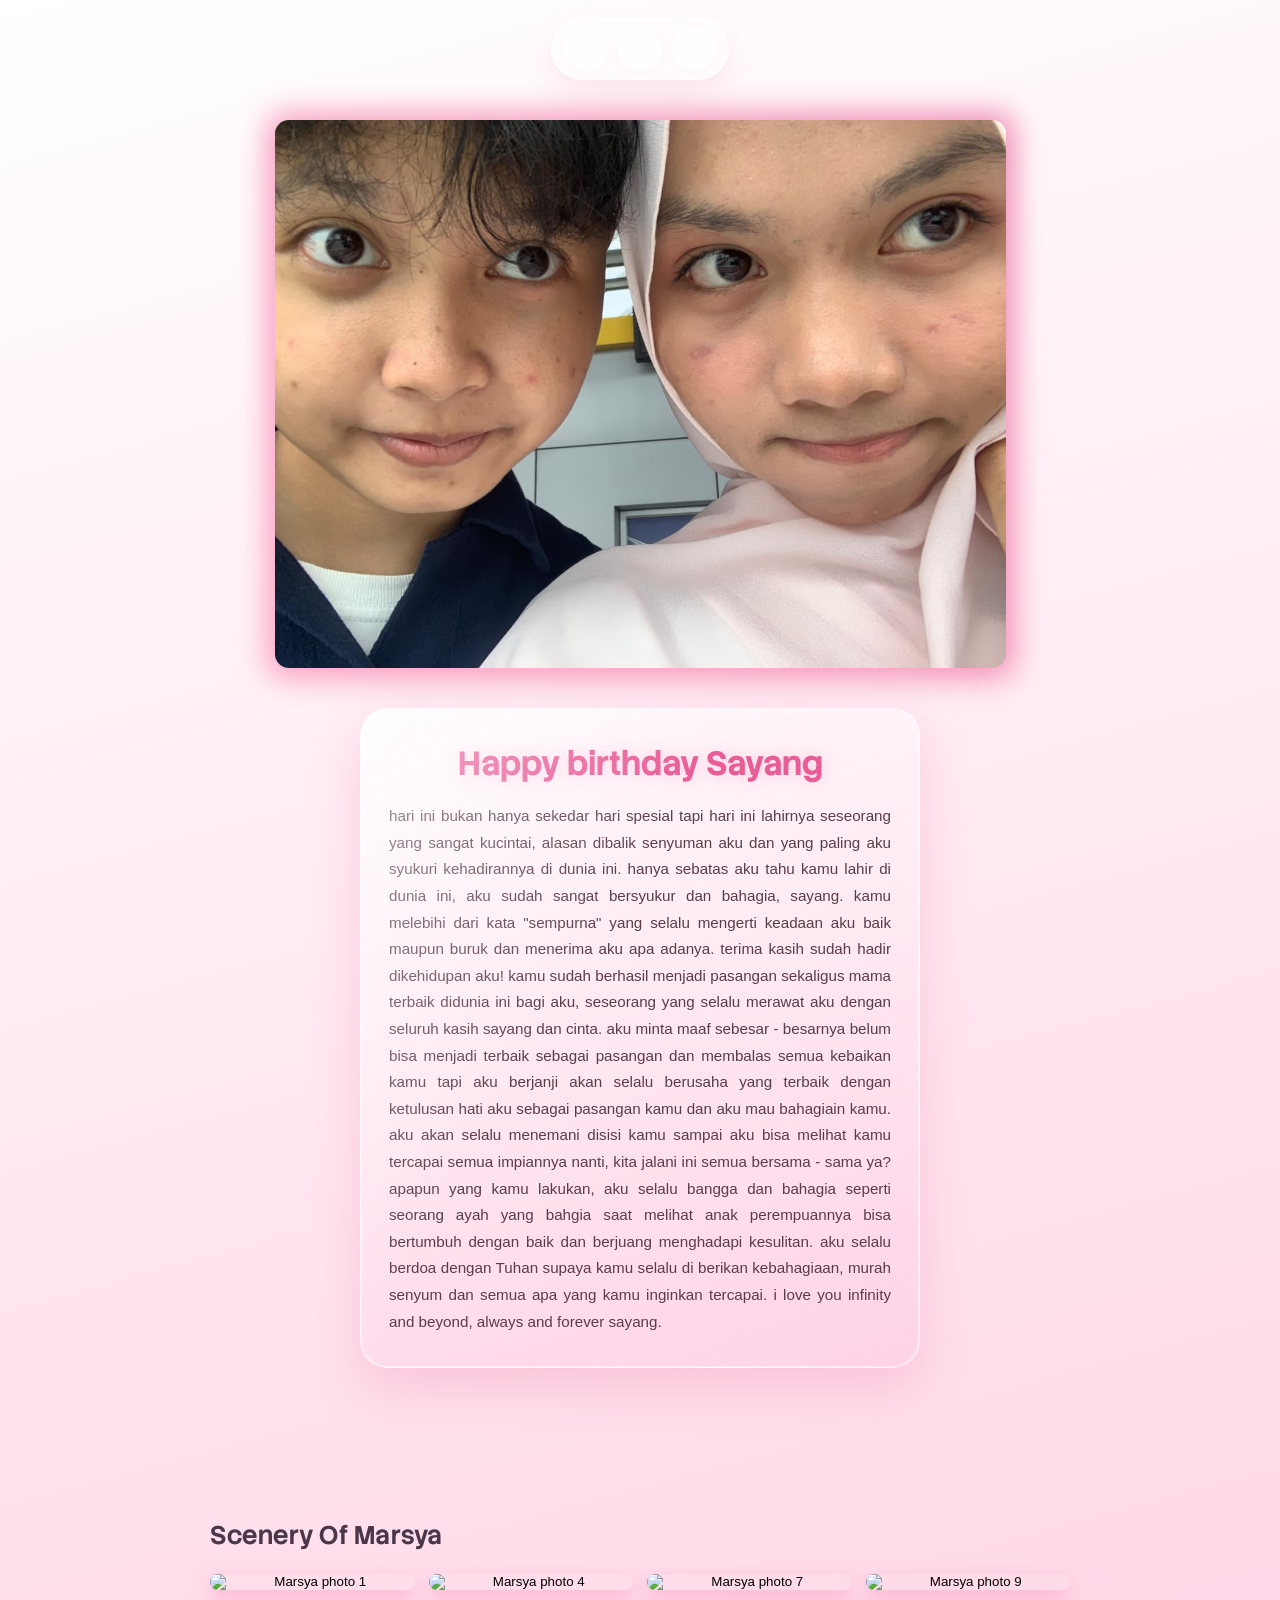
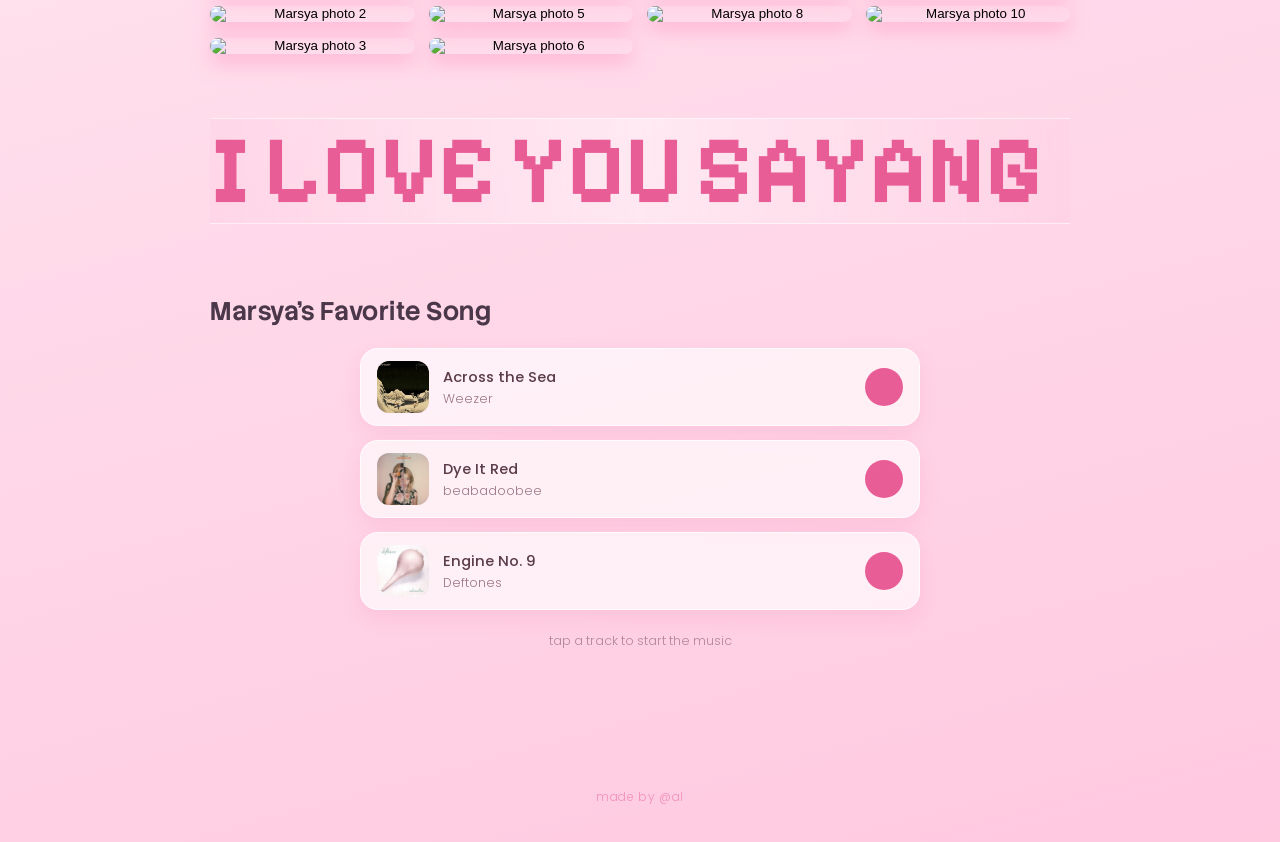
==== commit 731fdf15: "Update halamanakhir.html" ====
--- a/halamanakhir.html
+++ b/halamanakhir.html
@@ -39,8 +39,8 @@
         <div class="hero__photo-glow"></div>
         <img
           class="hero__photo"
-          src="images/alysa.jpeg"
-          onerror="this.onerror=null; this.src='images/alsya.jpeg';"
+          src="alysa.jpeg"
+          onerror="this.onerror=null; this.src='alsya.jpeg';"
         />
       </div>
 
@@ -58,34 +58,34 @@
 
       <div class="gallery-grid" id="galleryGrid">
 
-        <button class="gallery-item reveal" data-index="0" data-full="images/gallery-01.jpeg">
+        <button class="gallery-item reveal" data-index="0" data-full="gallery-01.jpeg">
           <img src="images/gallery-01.jpeg" alt="Marsya photo 1" onerror="this.onerror=null; this.src='images/placeholder-solo.svg';" loading="lazy" />
         </button>
-        <button class="gallery-item reveal" data-index="1" data-full="images/gallery-02.jpeg">
+        <button class="gallery-item reveal" data-index="1" data-full="gallery-02.jpeg">
           <img src="images/gallery-02.jpeg" alt="Marsya photo 2" onerror="this.onerror=null; this.src='images/placeholder-solo.svg';" loading="lazy" />
         </button>
-        <button class="gallery-item reveal" data-index="2" data-full="images/gallery-03.jpeg">
+        <button class="gallery-item reveal" data-index="2" data-full="gallery-03.jpeg">
           <img src="images/gallery-03.jpeg" alt="Marsya photo 3" onerror="this.onerror=null; this.src='images/placeholder-solo.svg';" loading="lazy" />
         </button>
-        <button class="gallery-item reveal" data-index="3" data-full="images/gallery-04.jpeg">
+        <button class="gallery-item reveal" data-index="3" data-full="gallery-04.jpeg">
           <img src="images/gallery-04.jpeg" alt="Marsya photo 4" onerror="this.onerror=null; this.src='images/placeholder-solo.svg';" loading="lazy" />
         </button>
-        <button class="gallery-item reveal" data-index="4" data-full="images/gallery-05.jpeg">
+        <button class="gallery-item reveal" data-index="4" data-full="gallery-05.jpeg">
           <img src="images/gallery-05.jpeg" alt="Marsya photo 5" onerror="this.onerror=null; this.src='images/placeholder-solo.svg';" loading="lazy" />
         </button>
-        <button class="gallery-item reveal" data-index="5" data-full="images/gallery-06.jpeg">
+        <button class="gallery-item reveal" data-index="5" data-full="gallery-06.jpeg">
           <img src="images/gallery-06.jpeg" alt="Marsya photo 6" onerror="this.onerror=null; this.src='images/placeholder-solo.svg';" loading="lazy" />
         </button>
-        <button class="gallery-item reveal" data-index="6" data-full="images/gallery-07.jpeg">
+        <button class="gallery-item reveal" data-index="6" data-full="gallery-07.jpeg">
           <img src="images/gallery-07.jpeg" alt="Marsya photo 7" onerror="this.onerror=null; this.src='images/placeholder-solo.svg';" loading="lazy" />
         </button>
-        <button class="gallery-item reveal" data-index="7" data-full="images/gallery-08.jpeg">
+        <button class="gallery-item reveal" data-index="7" data-full="gallery-08.jpeg">
           <img src="images/gallery-08.jpeg" alt="Marsya photo 8" onerror="this.onerror=null; this.src='images/placeholder-solo.svg';" loading="lazy" />
         </button>
-        <button class="gallery-item reveal" data-index="8" data-full="images/gallery-09.jpeg">
+        <button class="gallery-item reveal" data-index="8" data-full="igallery-09.jpeg">
           <img src="images/gallery-09.jpeg" alt="Marsya photo 9" onerror="this.onerror=null; this.src='images/placeholder-solo.svg';" loading="lazy" />
         </button>
-        <button class="gallery-item reveal" data-index="9" data-full="images/gallery-10.jpeg">
+        <button class="gallery-item reveal" data-index="9" data-full="gallery-10.jpeg">
           <img src="images/gallery-10.jpeg" alt="Marsya photo 10" onerror="this.onerror=null; this.src='images/placeholder-solo.svg';" loading="lazy" />
         </button>
       </div>
@@ -107,9 +107,9 @@
 
   <div class="player-list reveal" id="playerList">
 
-    <div class="track-card" data-track="1" data-src="audio/acrossthesea.mp3">
+    <div class="track-card" data-track="1" data-src="acrossthesea.mp3">
       <div class="track-card__art">
-        <img src="images/acrossthesea.jpg" alt="Across the Sea album art" onerror="this.onerror=null; this.src='images/placeholder-album.svg';" />
+        <img src="acrossthesea.jpg" alt="Across the Sea album art" onerror="this.onerror=null; this.src='images/placeholder-album.svg';" />
       </div>
       <div class="track-card__info">
         <p class="track-card__title">Across the Sea</p>
@@ -122,12 +122,12 @@
         <i data-lucide="play" class="icon-play"></i>
         <i data-lucide="pause" class="icon-pause"></i>
       </button>
-      <audio class="track-card__audio" preload="none" src="audio/acrossthesea.mp3"></audio>
+      <audio class="track-card__audio" preload="none" src="acrossthesea.mp3"></audio>
     </div>
 
-    <div class="track-card" data-track="2" data-src="audio/dyeitred.mp3">
+    <div class="track-card" data-track="2" data-src="dyeitred.mp3">
       <div class="track-card__art">
-        <img src="images/dyeitred.jpg" alt="Dye It Red album art" onerror="this.onerror=null; this.src='images/placeholder-album.svg';" />
+        <img src="dyeitred.jpg" alt="Dye It Red album art" onerror="this.onerror=null; this.src='images/placeholder-album.svg';" />
       </div>
       <div class="track-card__info">
         <p class="track-card__title">Dye It Red</p>
@@ -140,12 +140,12 @@
         <i data-lucide="play" class="icon-play"></i>
         <i data-lucide="pause" class="icon-pause"></i>
       </button>
-      <audio class="track-card__audio" preload="none" src="audio/dyeitred.mp3"></audio>
+      <audio class="track-card__audio" preload="none" src="dyeitred.mp3"></audio>
     </div>
 
-    <div class="track-card" data-track="3" data-src="audio/engineno9.mp3">
+    <div class="track-card" data-track="3" data-src="engineno9.mp3">
       <div class="track-card__art">
-        <img src="images/engineno9.jpg" alt="Engine No. 9 album art" onerror="this.onerror=null; this.src='images/placeholder-album.svg';" />
+        <img src="engineno9.jpg" alt="Engine No. 9 album art" onerror="this.onerror=null; this.src='images/placeholder-album.svg';" />
       </div>
       <div class="track-card__info">
         <p class="track-card__title">Engine No. 9</p>
@@ -154,7 +154,8 @@
       <div class="track-card__visualizer" aria-hidden="true">
         <span></span><span></span><span></span><span></span>
       </div>
-      <audio class="track-card__audio" preload="none" src="audio/engineno9.mp3"></audio>
+      <audio class="track-card__audio" preload="none" src="
+        engineno9.mp3"></audio>
       <button class="track-card__toggle" aria-label="Play Engine No. 9">
         <i data-lucide="play" class="icon-play"></i>
         <i data-lucide="pause" class="icon-pause"></i>
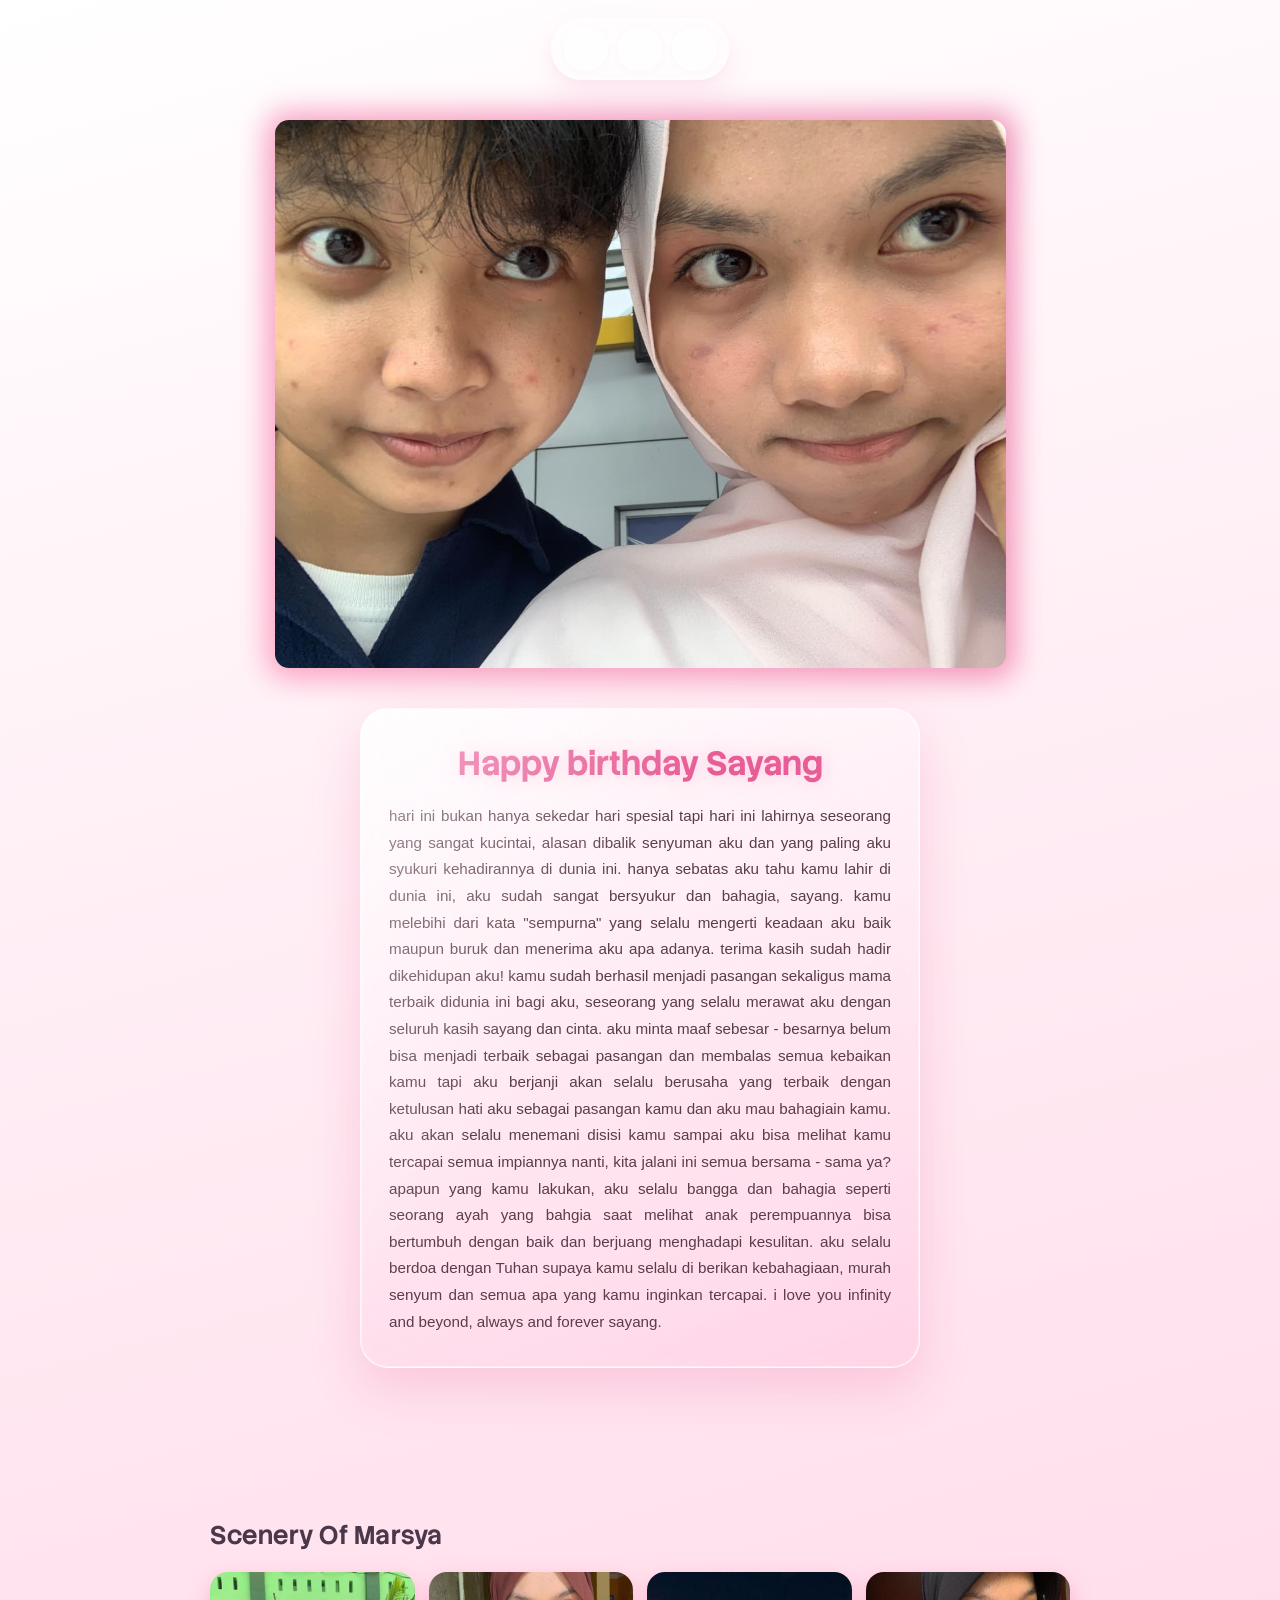
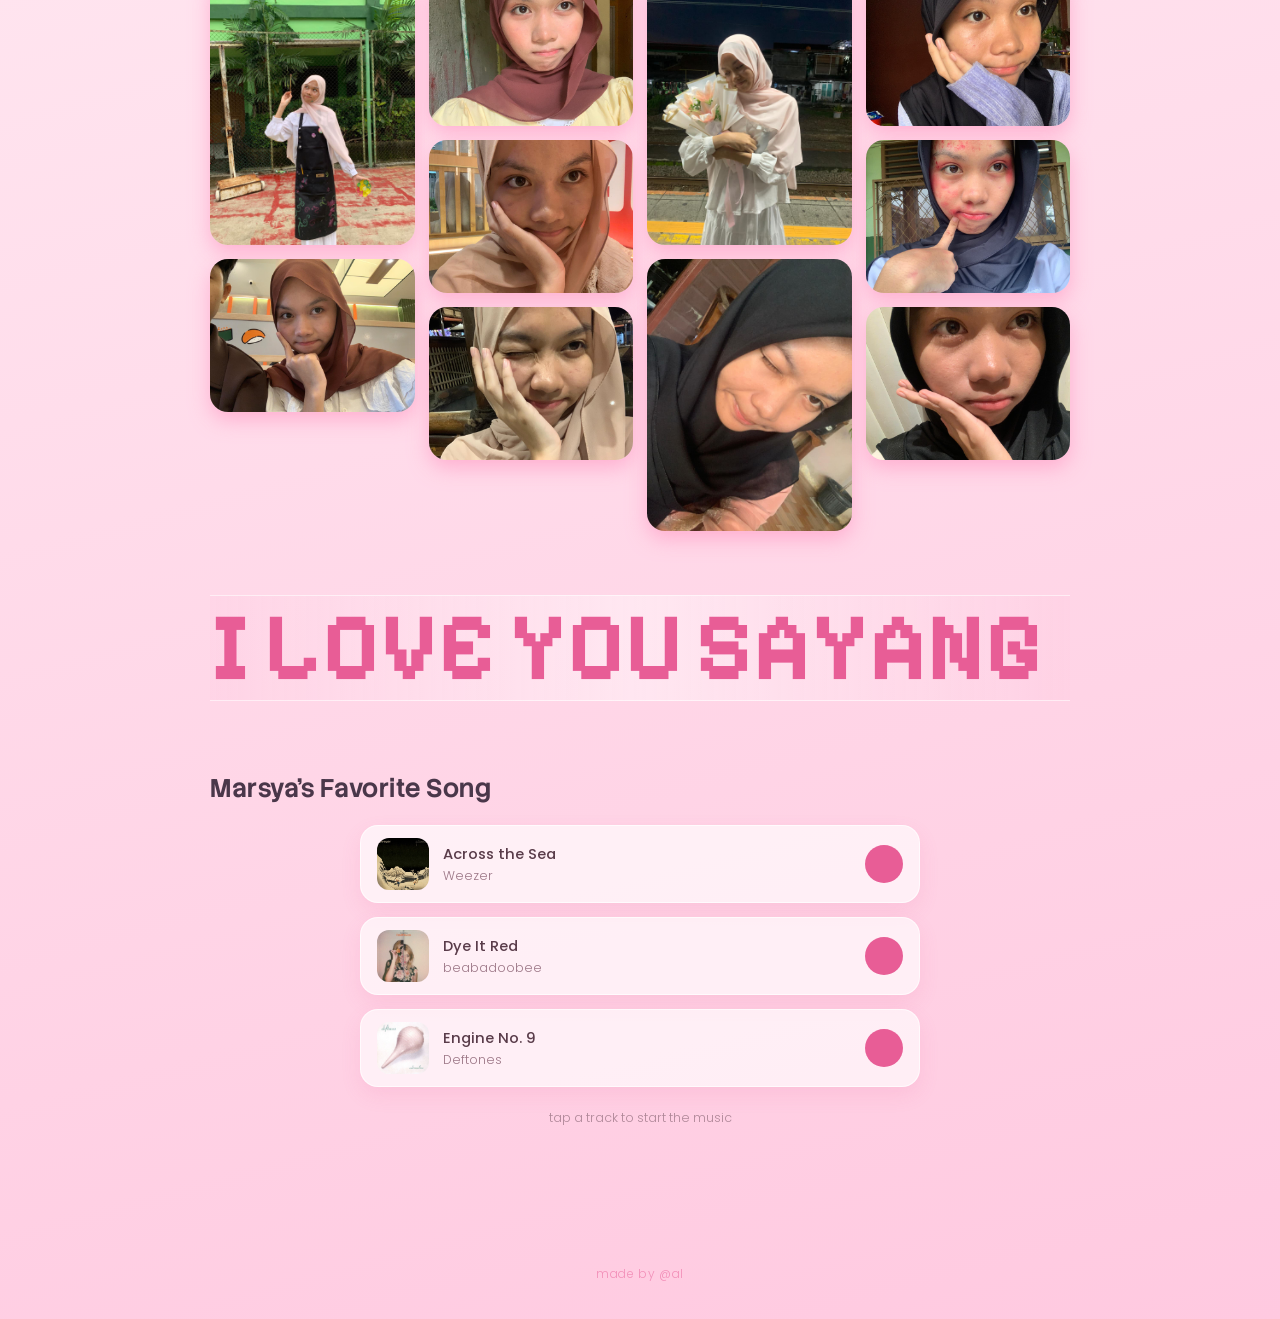
==== commit addfa110: "Update halamanakhir.html" ====
--- a/halamanakhir.html
+++ b/halamanakhir.html
@@ -59,34 +59,34 @@
       <div class="gallery-grid" id="galleryGrid">
 
         <button class="gallery-item reveal" data-index="0" data-full="gallery-01.jpeg">
-          <img src="images/gallery-01.jpeg" alt="Marsya photo 1" onerror="this.onerror=null; this.src='images/placeholder-solo.svg';" loading="lazy" />
+          <img src="gallery-01.jpeg" alt="Marsya photo 1" onerror="this.onerror=null; this.src='images/placeholder-solo.svg';" loading="lazy" />
         </button>
         <button class="gallery-item reveal" data-index="1" data-full="gallery-02.jpeg">
-          <img src="images/gallery-02.jpeg" alt="Marsya photo 2" onerror="this.onerror=null; this.src='images/placeholder-solo.svg';" loading="lazy" />
+          <img src="gallery-02.jpeg" alt="Marsya photo 2" onerror="this.onerror=null; this.src='images/placeholder-solo.svg';" loading="lazy" />
         </button>
         <button class="gallery-item reveal" data-index="2" data-full="gallery-03.jpeg">
-          <img src="images/gallery-03.jpeg" alt="Marsya photo 3" onerror="this.onerror=null; this.src='images/placeholder-solo.svg';" loading="lazy" />
+          <img src="gallery-03.jpeg" alt="Marsya photo 3" onerror="this.onerror=null; this.src='images/placeholder-solo.svg';" loading="lazy" />
         </button>
         <button class="gallery-item reveal" data-index="3" data-full="gallery-04.jpeg">
-          <img src="images/gallery-04.jpeg" alt="Marsya photo 4" onerror="this.onerror=null; this.src='images/placeholder-solo.svg';" loading="lazy" />
+          <img src="gallery-04.jpeg" alt="Marsya photo 4" onerror="this.onerror=null; this.src='images/placeholder-solo.svg';" loading="lazy" />
         </button>
         <button class="gallery-item reveal" data-index="4" data-full="gallery-05.jpeg">
-          <img src="images/gallery-05.jpeg" alt="Marsya photo 5" onerror="this.onerror=null; this.src='images/placeholder-solo.svg';" loading="lazy" />
+          <img src="gallery-05.jpeg" alt="Marsya photo 5" onerror="this.onerror=null; this.src='images/placeholder-solo.svg';" loading="lazy" />
         </button>
         <button class="gallery-item reveal" data-index="5" data-full="gallery-06.jpeg">
-          <img src="images/gallery-06.jpeg" alt="Marsya photo 6" onerror="this.onerror=null; this.src='images/placeholder-solo.svg';" loading="lazy" />
+          <img src="gallery-06.jpeg" alt="Marsya photo 6" onerror="this.onerror=null; this.src='images/placeholder-solo.svg';" loading="lazy" />
         </button>
         <button class="gallery-item reveal" data-index="6" data-full="gallery-07.jpeg">
-          <img src="images/gallery-07.jpeg" alt="Marsya photo 7" onerror="this.onerror=null; this.src='images/placeholder-solo.svg';" loading="lazy" />
+          <img src="gallery-07.jpeg" alt="Marsya photo 7" onerror="this.onerror=null; this.src='images/placeholder-solo.svg';" loading="lazy" />
         </button>
         <button class="gallery-item reveal" data-index="7" data-full="gallery-08.jpeg">
-          <img src="images/gallery-08.jpeg" alt="Marsya photo 8" onerror="this.onerror=null; this.src='images/placeholder-solo.svg';" loading="lazy" />
+          <img src="gallery-08.jpeg" alt="Marsya photo 8" onerror="this.onerror=null; this.src='images/placeholder-solo.svg';" loading="lazy" />
         </button>
         <button class="gallery-item reveal" data-index="8" data-full="igallery-09.jpeg">
-          <img src="images/gallery-09.jpeg" alt="Marsya photo 9" onerror="this.onerror=null; this.src='images/placeholder-solo.svg';" loading="lazy" />
+          <img src="gallery-09.jpeg" alt="Marsya photo 9" onerror="this.onerror=null; this.src='images/placeholder-solo.svg';" loading="lazy" />
         </button>
         <button class="gallery-item reveal" data-index="9" data-full="gallery-10.jpeg">
-          <img src="images/gallery-10.jpeg" alt="Marsya photo 10" onerror="this.onerror=null; this.src='images/placeholder-solo.svg';" loading="lazy" />
+          <img src="gallery-10.jpeg" alt="Marsya photo 10" onerror="this.onerror=null; this.src='images/placeholder-solo.svg';" loading="lazy" />
         </button>
       </div>
     </section>
@@ -175,7 +175,7 @@
     <img class="lightbox__image" id="lightboxImage" src="" alt="" />
   </div>
 
-  <audio id="ambientAudio" preload="none" loop src="audio/lovesong.mp3"></audio>
+  <audio id="ambientAudio" preload="none" loop src="lovesong.mp3"></audio>
 
   <footer class="site-footer">
     <span>made by @al</span>
